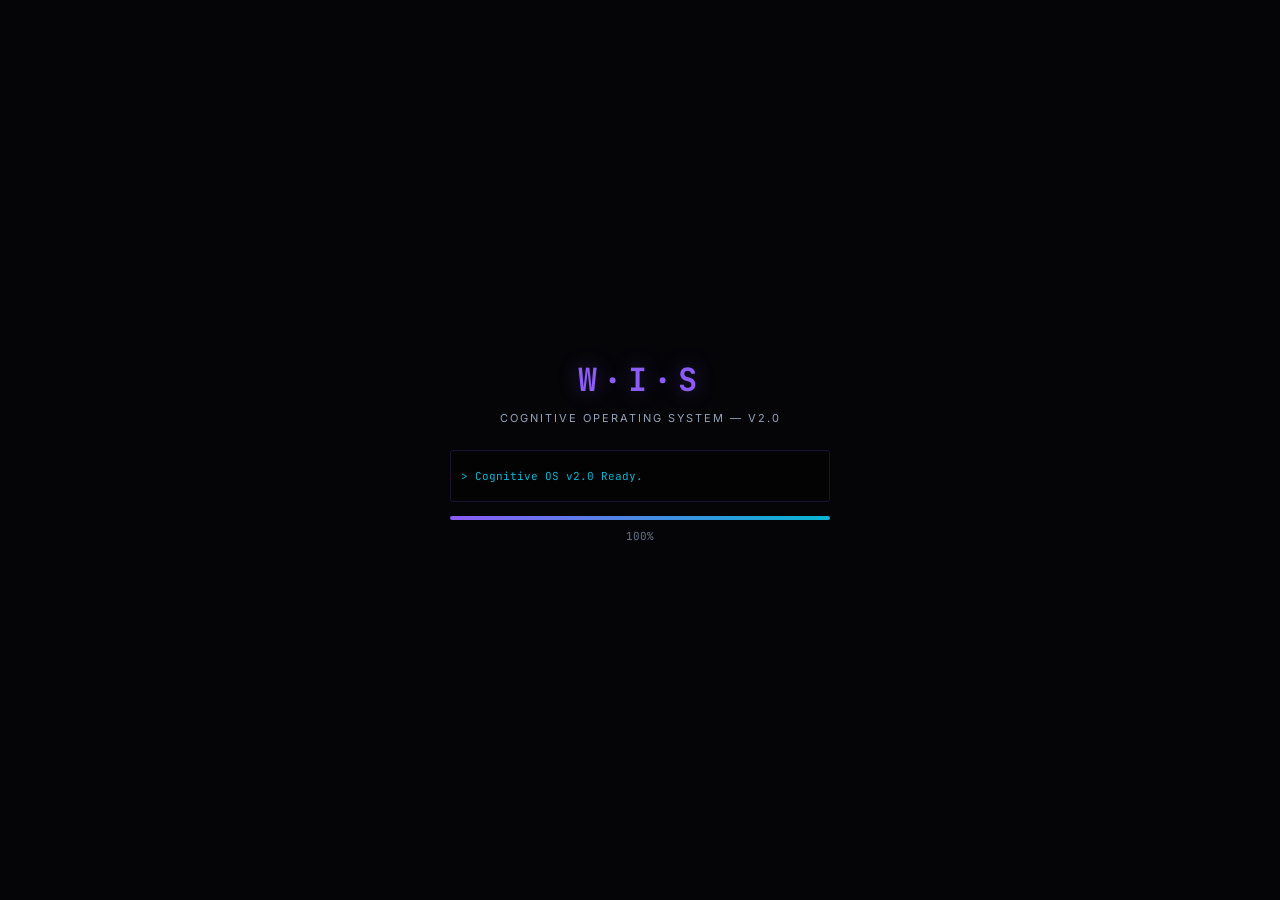
==== console/web/index.html @ dec5f053 "feat: initial commit WIS-V2 (Wisdom Integrated System v3.0)" ====
<!DOCTYPE html>
<html lang="en">

<head>
    <meta charset="UTF-8">
    <meta name="viewport" content="width=device-width, initial-scale=1.0">
    <title>WIS — Cognitive OS</title>
    <link rel="preconnect" href="https://fonts.googleapis.com">
    <link
        href="https://fonts.googleapis.com/css2?family=Inter:wght@300;400;500;600;700&family=JetBrains+Mono:wght@300;400;500;600&family=Space+Grotesk:wght@400;500;600;700&display=swap"
        rel="stylesheet">
    <link rel="stylesheet" href="style.css">
</head>

<body>

    <!-- ══════════════ WINDOW RESIZE HANDLES (frameless pywebview) ══════════════ -->
    <div class="win-resize win-resize-n" data-dir="n"></div>
    <div class="win-resize win-resize-s" data-dir="s"></div>
    <div class="win-resize win-resize-e" data-dir="e"></div>
    <div class="win-resize win-resize-w" data-dir="w"></div>
    <div class="win-resize win-resize-ne" data-dir="ne"></div>
    <div class="win-resize win-resize-nw" data-dir="nw"></div>
    <div class="win-resize win-resize-se" data-dir="se"></div>
    <div class="win-resize win-resize-sw" data-dir="sw"></div>

    <!-- ══════════════ BOOT OVERLAY ══════════════ -->
    <div id="boot-overlay" class="boot-overlay">
        <div class="boot-content">
            <div class="boot-mark">W·I·S</div>
            <div class="boot-subtitle">Cognitive Operating System &mdash; v2.0</div>
            <div class="boot-log-area" id="boot-log"></div>
            <div class="boot-bar">
                <div id="boot-fill" class="boot-fill"></div>
            </div>
            <div class="boot-pct" id="boot-pct">0%</div>
        </div>
    </div>

    <!-- ══════════════ MAIN SHELL ══════════════ -->
    <div id="wis-root" class="wis-root hidden">

        <!-- TITLEBAR — drag region -->
        <header class="titlebar pywebview-drag-region" id="titlebar">
            <div class="tb-left">
                <div class="wis-orb" id="wis-orb" title="Status"></div>
                <span class="tb-name">W·I·S</span>
                <span class="tb-tag">Cognitive OS</span>
            </div>
            <div class="tb-center" id="tb-status">SYSTEM ONLINE</div>
            <div class="tb-right">
                <span class="hud-pill" id="pill-mode" title="Security mode">PRIVILEGED</span>
                <span class="hud-pill dim" id="pill-path" title="Last cognitive path">—</span>
                <span class="hud-pill green" id="pill-ws" title="WebSocket">● WS</span>
                <span class="tb-divider"></span>
                <button class="tb-btn tb-toggle-btn" id="btn-toggle-left" title="Ocultar / Mostrar Panel Izquierdo (Ctrl+[)">◀ Izq</button>
                <button class="tb-btn tb-toggle-btn" id="btn-toggle-both" title="Modo Enfoque — Consola Completa 100% (Ctrl+\)">⛶ Consola 100%</button>
                <button class="tb-btn tb-toggle-btn" id="btn-toggle-right" title="Ocultar / Mostrar Panel Derecho (Ctrl+])">Der ▶</button>
                <span class="tb-divider"></span>
                <button class="tb-btn" id="btn-security" title="Toggle security mode">⚡</button>
                <button class="tb-btn" id="btn-tts" title="Toggle TTS">🔊</button>
                <button class="tb-btn" id="btn-new-window" title="Open render window">⊞</button>
                <button class="tb-btn" id="btn-minimize" title="Minimize">—</button>
                <button class="tb-btn" id="btn-maximize" title="Maximize / Restore">□</button>
                <button class="tb-btn danger" id="btn-close" title="Close">✕</button>
            </div>
        </header>

        <!-- WORKSPACE -->
        <div class="workspace" id="workspace">

            <!-- LEFT SIDEBAR -->
            <aside class="sidebar left-sidebar" id="left-sidebar">
                <div class="sidebar-top-bar">
                    <span class="sidebar-top-title">DISPOSITIVOS & TELEMETRÍA</span>
                    <button class="mini-btn close-sidebar-btn" id="btn-close-left" title="Ocultar panel izquierdo (Ctrl+[)">✕ Ocultar</button>
                </div>
                <section class="panel" data-collapsible>
                    <div class="panel-hd">
                        <span class="panel-hd-title">Hardware Graph</span>
                        <div class="panel-hd-right">
                            <span class="badge" id="hw-count">0</span>
                            <span class="chevron">›</span>
                        </div>
                    </div>
                    <div class="panel-body" id="hardware-list">
                        <div class="empty-state">Scanning devices...</div>
                    </div>
                </section>

                <section class="panel flex1" data-collapsible>
                    <div class="panel-hd">
                        <span class="panel-hd-title">Telemetry</span>
                        <div class="panel-hd-right">
                            <div class="pulse-dot" id="telemetry-dot"></div>
                            <span class="chevron">›</span>
                        </div>
                    </div>
                    <div class="panel-body" id="telemetry-list">
                        <div class="empty-state">Awaiting sensor data...</div>
                    </div>
                </section>
            </aside>

            <!-- RESIZER LEFT -->
            <div class="resizer resizer-left" id="resizer-left" title="Drag to resize · Double-click to reset"></div>

            <!-- TERMINAL -->
            <main class="terminal-pane">
                <div class="terminal-output" id="terminal-output"></div>

                <div class="thinking-row hidden" id="thinking-row">
                    <div class="thinking-dots"><span></span><span></span><span></span></div>
                    <span id="thinking-label">WIS is reasoning...</span>
                    <button class="mini-btn danger ml-auto" id="btn-cancel">✕ cancel</button>
                </div>

                <div class="input-row">
                    <span class="prompt-sym">❯</span>
                    <textarea id="user-input" class="terminal-input" placeholder="Speak your intent or command..."
                        rows="1" autocomplete="off" spellcheck="false"></textarea>
                    <button class="tb-btn" id="btn-mic" title="Voice input">🎙</button>
                    <button class="tb-btn" id="btn-upload" title="Upload file">📎</button>
                    <button class="tb-btn accent" id="btn-send" title="Send">⏎</button>
                    <input type="file" id="file-input" style="display:none" accept="*/*">
                </div>
            </main>

            <!-- RESIZER RIGHT -->
            <div class="resizer resizer-right" id="resizer-right" title="Drag to resize · Double-click to reset"></div>

            <!-- RIGHT SIDEBAR -->
            <aside class="sidebar right-sidebar" id="right-sidebar">
                <div class="sidebar-top-bar">
                    <span class="sidebar-top-title">PLANES & TRAZAS</span>
                    <button class="mini-btn close-sidebar-btn" id="btn-close-right" title="Ocultar panel derecho (Ctrl+])">✕ Ocultar</button>
                </div>
                <section class="panel" data-collapsible>
                    <div class="panel-hd">
                        <span class="panel-hd-title">Goal Queue</span>
                        <div class="panel-hd-right">
                            <button class="mini-btn" id="btn-add-goal">+ Goal</button>
                            <span class="chevron">›</span>
                        </div>
                    </div>
                    <div class="panel-body" id="goal-list">
                        <div class="empty-state">No active goals</div>
                    </div>
                </section>

                <section class="panel flex1" data-collapsible>
                    <div class="panel-hd">
                        <span class="panel-hd-title">Long Horizon Tasks</span>
                        <div class="panel-hd-right">
                            <button class="mini-btn" id="btn-add-lh-task">+ Task</button>
                            <span class="chevron">›</span>
                        </div>
                    </div>
                    <div class="panel-body" id="lh-task-list">
                        <div class="empty-state">No long-horizon tasks</div>
                    </div>
                </section>

                <section class="panel flex1" data-collapsible>
                    <div class="panel-hd">
                        <span class="panel-hd-title">Execution Trace</span>
                        <div class="panel-hd-right"><span class="chevron">›</span></div>
                    </div>
                    <div class="panel-body" id="trace-list">
                        <div class="empty-state">Pipeline idle</div>
                    </div>
                </section>
            </aside>

        </div>
    </div>

    <!-- MODALS (unchanged) -->
    <div id="approval-modal" class="modal-overlay hidden">
        <div class="modal-card danger-card">
            <div class="modal-icon">⚠</div>
            <h3>Security Clearance Required</h3>
            <p id="approval-text">Awaiting action details...</p>
            <div class="modal-btns">
                <button class="modal-btn deny" id="btn-deny">Deny</button>
                <button class="modal-btn authorize" id="btn-authorize">Authorize</button>
            </div>
        </div>
    </div>

    <div id="goal-modal" class="modal-overlay hidden">
        <div class="modal-card">
            <h3>Create Goal</h3>
            <input type="text" id="goal-input" class="modal-input" placeholder="Describe the objective..."
                autocomplete="off">
            <div class="priority-row">
                <label>Priority</label>
                <input type="range" id="goal-priority" min="1" max="10" value="5">
                <span id="goal-priority-val" class="badge">5</span>
            </div>
            <div class="modal-btns">
                <button class="modal-btn deny" id="btn-goal-cancel">Cancel</button>
                <button class="modal-btn authorize" id="btn-goal-submit">Launch</button>
            </div>
        </div>
    </div>

    <div id="lh-modal" class="modal-overlay hidden">
        <div class="modal-card">
            <h3>Long-Horizon Task</h3>
            <p class="modal-hint">WIS will autonomously plan and execute this over multiple steps, persisting even when
                the console closes.</p>
            <textarea id="lh-task-input" class="modal-input" rows="3" placeholder="Describe the long-term objective..."
                autocomplete="off"></textarea>
            <div class="priority-row">
                <label>Priority</label>
                <input type="range" id="lh-priority" min="1" max="10" value="5">
                <span id="lh-priority-val" class="badge">5</span>
            </div>
            <div class="modal-btns">
                <button class="modal-btn deny" id="btn-lh-cancel">Cancel</button>
                <button class="modal-btn authorize" id="btn-lh-submit">Start Daemon</button>
            </div>
        </div>
    </div>

    <script src="app.js"></script>
</body>

</html>
---- console/web/style.css ----
/* ═══════════════════════════════════════════════════════════════════════════════
   WIS COGNITIVE OS — Hacker Terminal Console Design System
   ═══════════════════════════════════════════════════════════════════════════════ */

:root {
    --bg: #050508;
    --bg-elevated: #090912;
    --bg-panel: #0d0d18;
    --bg-card: #131322;
    --bg-card-hover: #1a1a2e;
    --bg-input: #080810;

    --purple: #8b5cf6;
    --purple-dim: #6d28d9;
    --purple-glow: rgba(139, 92, 246, 0.35);
    --purple-soft: rgba(139, 92, 246, 0.12);

    --cyan: #06b6d4;
    --cyan-glow: rgba(6, 182, 212, 0.35);
    --cyan-soft: rgba(6, 182, 212, 0.12);

    --green: #10b981;
    --green-glow: rgba(16, 185, 129, 0.35);

    --yellow: #f59e0b;
    --red: #ef4444;
    --red-glow: rgba(239, 68, 68, 0.4);

    --text: #f1f5f9;
    --text-dim: #94a3b8;
    --text-muted: #64748b;
    --border: rgba(139, 92, 246, 0.18);
    --border-soft: rgba(255, 255, 255, 0.07);

    --titlebar-h: 38px;
    --resizer-w: 6px;
    --left-w: 290px;
    --right-w: 320px;

    --font-mono: 'JetBrains Mono', 'Fira Code', monospace;
    --font-sans: 'Inter', system-ui, -apple-system, sans-serif;
}

/* ─── Global Reset & Scrollbars ─────────────────────────────────── */
* {
    box-sizing: border-box;
    margin: 0;
    padding: 0;
}

html,
body {
    width: 100vw;
    height: 100vh;
    overflow: hidden;
    background-color: var(--bg);
    color: var(--text);
    font-family: var(--font-sans);
    font-size: 13px;
    line-height: 1.5;
    user-select: none;
    -webkit-font-smoothing: antialiased;
}

::-webkit-scrollbar {
    width: 6px;
    height: 6px;
}

::-webkit-scrollbar-track {
    background: transparent;
}

::-webkit-scrollbar-thumb {
    background: rgba(255, 255, 255, 0.12);
    border-radius: 3px;
}

::-webkit-scrollbar-thumb:hover {
    background: rgba(139, 92, 246, 0.4);
}

/* ════════════════════════════════════════════════════════════════
   WINDOW RESIZE HANDLES (frameless pywebview)
   ════════════════════════════════════════════════════════════════ */

.win-resize {
    position: fixed;
    z-index: 10000;
    -webkit-app-region: no-drag;
    user-select: none;
}

.win-resize-n {
    top: 0;
    left: 8px;
    right: 8px;
    height: 6px;
    cursor: ns-resize;
}

.win-resize-s {
    bottom: 0;
    left: 8px;
    right: 8px;
    height: 6px;
    cursor: ns-resize;
}

.win-resize-e {
    top: 8px;
    right: 0;
    bottom: 8px;
    width: 6px;
    cursor: ew-resize;
}

.win-resize-w {
    top: 8px;
    left: 0;
    bottom: 8px;
    width: 6px;
    cursor: ew-resize;
}

.win-resize-ne {
    top: 0;
    right: 0;
    width: 12px;
    height: 12px;
    cursor: nesw-resize;
}

.win-resize-nw {
    top: 0;
    left: 0;
    width: 12px;
    height: 12px;
    cursor: nwse-resize;
}

.win-resize-se {
    bottom: 0;
    right: 0;
    width: 12px;
    height: 12px;
    cursor: nwse-resize;
}

.win-resize-sw {
    bottom: 0;
    left: 0;
    width: 12px;
    height: 12px;
    cursor: nesw-resize;
}

/* ════════════════════════════════════════════════════════════════
   BOOT OVERLAY
   ════════════════════════════════════════════════════════════════ */

.boot-overlay {
    position: fixed;
    inset: 0;
    background: var(--bg);
    z-index: 9999;
    display: flex;
    align-items: center;
    justify-content: center;
    transition: opacity 0.5s ease, visibility 0.5s ease;
}

.boot-overlay.fade-out {
    opacity: 0;
    visibility: hidden;
}

.boot-content {
    width: 380px;
    text-align: center;
    display: flex;
    flex-direction: column;
    align-items: center;
}

.boot-mark {
    font-family: var(--font-mono);
    font-size: 32px;
    font-weight: 700;
    letter-spacing: 6px;
    color: var(--purple);
    text-shadow: 0 0 20px var(--purple-glow);
    margin-bottom: 6px;
}

.boot-subtitle {
    font-size: 11px;
    letter-spacing: 2px;
    text-transform: uppercase;
    color: var(--text-dim);
    margin-bottom: 24px;
}

.boot-log-area {
    width: 100%;
    height: 52px;
    font-family: var(--font-mono);
    font-size: 11px;
    color: var(--cyan);
    text-align: left;
    background: rgba(0, 0, 0, 0.4);
    border: 1px solid var(--border);
    border-radius: 4px;
    padding: 8px 10px;
    overflow: hidden;
    margin-bottom: 14px;
    display: flex;
    align-items: center;
}

.boot-bar {
    width: 100%;
    height: 4px;
    background: rgba(255, 255, 255, 0.08);
    border-radius: 2px;
    overflow: hidden;
    margin-bottom: 8px;
}

.boot-fill {
    height: 100%;
    width: 0%;
    background: linear-gradient(90deg, var(--purple), var(--cyan));
    box-shadow: 0 0 10px var(--purple-glow);
    transition: width 0.2s ease;
}

.boot-pct {
    font-family: var(--font-mono);
    font-size: 11px;
    color: var(--text-muted);
}

/* ════════════════════════════════════════════════════════════════
   MAIN SHELL & TITLEBAR
   ════════════════════════════════════════════════════════════════ */

.wis-root {
    display: flex;
    flex-direction: column;
    width: 100vw;
    height: 100vh;
    background: var(--bg);
}

.wis-root.hidden {
    display: none;
}

.titlebar {
    height: var(--titlebar-h);
    background: var(--bg-elevated);
    border-bottom: 1px solid var(--border-soft);
    display: flex;
    align-items: center;
    justify-content: space-between;
    padding: 0 10px;
    flex-shrink: 0;
    -webkit-app-region: drag;
    user-select: none;
    z-index: 100;
}

.tb-left {
    display: flex;
    align-items: center;
    gap: 8px;
    -webkit-app-region: drag;
}

.wis-orb {
    width: 10px;
    height: 10px;
    border-radius: 50%;
    background: var(--green);
    box-shadow: 0 0 8px var(--green-glow);
    transition: all 0.3s ease;
}

.wis-orb.thinking {
    background: var(--yellow);
    box-shadow: 0 0 10px rgba(245, 158, 11, 0.6);
    animation: orbPulse 1s infinite alternate;
}

.wis-orb.offline {
    background: var(--purple);
    box-shadow: 0 0 8px var(--purple-glow);
}

@keyframes orbPulse {
    from { transform: scale(0.9); opacity: 0.7; }
    to { transform: scale(1.15); opacity: 1; }
}

.tb-name {
    font-family: var(--font-mono);
    font-weight: 700;
    font-size: 13px;
    letter-spacing: 1.5px;
    color: var(--text);
}

.tb-tag {
    font-size: 10px;
    letter-spacing: 1px;
    text-transform: uppercase;
    color: var(--text-muted);
    border: 1px solid var(--border-soft);
    padding: 1px 5px;
    border-radius: 3px;
}

.tb-center {
    font-family: var(--font-mono);
    font-size: 11px;
    color: var(--text-dim);
    letter-spacing: 1px;
    -webkit-app-region: drag;
}

.tb-right {
    display: flex;
    align-items: center;
    gap: 5px;
    -webkit-app-region: no-drag;
}

.hud-pill {
    font-family: var(--font-mono);
    font-size: 10px;
    padding: 2px 7px;
    border-radius: 3px;
    background: rgba(255, 255, 255, 0.05);
    color: var(--text-dim);
    border: 1px solid var(--border-soft);
    -webkit-app-region: no-drag;
}

.hud-pill.dim {
    color: var(--text-muted);
}

.hud-pill.green {
    color: var(--green);
    border-color: rgba(16, 185, 129, 0.3);
}

.hud-pill.yellow {
    color: var(--yellow);
    border-color: rgba(245, 158, 11, 0.3);
}

.hud-pill.purple {
    color: var(--purple);
    border-color: rgba(139, 92, 246, 0.3);
}

.tb-divider {
    width: 1px;
    height: 16px;
    background: var(--border-soft);
    margin: 0 3px;
    -webkit-app-region: no-drag;
}

.tb-btn {
    background: transparent;
    border: 1px solid transparent;
    color: var(--text-dim);
    font-size: 12px;
    padding: 3px 7px;
    border-radius: 4px;
    cursor: pointer;
    transition: all 0.15s ease;
    display: inline-flex;
    align-items: center;
    justify-content: center;
    -webkit-app-region: no-drag;
    line-height: 1;
}

.tb-btn:hover {
    background: rgba(255, 255, 255, 0.08);
    color: var(--text);
    border-color: var(--border-soft);
}

.tb-btn:active {
    transform: scale(0.95);
}

.tb-btn.off {
    color: var(--text-muted);
    opacity: 0.5;
    border-color: transparent;
}

.tb-btn.active {
    background: var(--purple-soft);
    color: var(--purple);
    border-color: var(--purple);
    box-shadow: 0 0 8px var(--purple-glow);
}

.tb-btn.danger:hover {
    background: rgba(239, 68, 68, 0.2);
    color: var(--red);
    border-color: var(--red);
}

.tb-btn.accent {
    background: var(--purple);
    color: #fff;
}

.tb-btn.accent:hover {
    background: var(--purple-dim);
    box-shadow: 0 0 10px var(--purple-glow);
}

/* ════════════════════════════════════════════════════════════════
   WORKSPACE & SIDEBARS (COLLAPSIBLE / FULL CONSOLE)
   ════════════════════════════════════════════════════════════════ */

.workspace {
    display: flex;
    flex: 1;
    overflow: hidden;
    height: calc(100vh - var(--titlebar-h));
    min-height: 0;
    width: 100vw;
}

.sidebar {
    background: var(--bg-panel);
    display: flex;
    flex-direction: column;
    overflow: hidden;
    flex-shrink: 0;
    transition: width 0.25s cubic-bezier(0.4, 0, 0.2, 1),
                opacity 0.2s ease;
}

.left-sidebar {
    width: var(--left-w);
    border-right: 1px solid var(--border-soft);
}

.right-sidebar {
    width: var(--right-w);
    border-left: 1px solid var(--border-soft);
}

.sidebar-top-bar {
    display: flex;
    align-items: center;
    justify-content: space-between;
    padding: 6px 10px;
    background: rgba(0, 0, 0, 0.35);
    border-bottom: 1px solid var(--border-soft);
    flex-shrink: 0;
}

.sidebar-top-title {
    font-family: var(--font-mono);
    font-size: 10px;
    font-weight: 600;
    letter-spacing: 1px;
    color: var(--text-muted);
}

.close-sidebar-btn {
    font-size: 10px;
    padding: 2px 7px;
    background: rgba(239, 68, 68, 0.1);
    color: var(--red);
    border: 1px solid rgba(239, 68, 68, 0.25);
    border-radius: 3px;
    cursor: pointer;
    transition: all 0.15s ease;
}

.close-sidebar-btn:hover {
    background: rgba(239, 68, 68, 0.25);
    color: #fff;
}

.tb-toggle-btn {
    font-family: var(--font-mono);
    font-weight: 600;
    font-size: 11px;
    padding: 3px 8px;
    background: rgba(255, 255, 255, 0.05);
    border: 1px solid var(--border-soft);
}

.tb-toggle-btn.off {
    background: rgba(245, 158, 11, 0.15) !important;
    color: var(--yellow) !important;
    border-color: rgba(245, 158, 11, 0.4) !important;
    opacity: 1 !important;
}

.tb-toggle-btn.active {
    background: var(--purple) !important;
    color: #fff !important;
    border-color: var(--purple) !important;
    box-shadow: 0 0 10px var(--purple-glow) !important;
}

/* ── Hidden states for Full-Width Console (Instant 100% view) ───── */
.workspace.left-hidden .left-sidebar,
.workspace.left-hidden #left-sidebar {
    display: none !important;
    width: 0 !important;
    min-width: 0 !important;
    max-width: 0 !important;
    visibility: hidden !important;
}

.workspace.right-hidden .right-sidebar,
.workspace.right-hidden #right-sidebar {
    display: none !important;
    width: 0 !important;
    min-width: 0 !important;
    max-width: 0 !important;
    visibility: hidden !important;
}

.workspace.left-hidden .resizer-left,
.workspace.left-hidden #resizer-left,
.workspace.right-hidden .resizer-right,
.workspace.right-hidden #resizer-right {
    display: none !important;
    width: 0 !important;
}

/* Prevent any child or workspace drag interference */
.titlebar * {
    -webkit-app-region: no-drag !important;
}

.workspace,
.workspace *,
.modal-overlay,
.modal-overlay * {
    -webkit-app-region: no-drag !important;
}

/* Disable transitions while user is dragging dividers */
.workspace.dragging .sidebar,
.workspace.dragging .resizer {
    transition: none !important;
}

/* ── Resizers (Draggable Splitters) ─────────────────────────────── */
.resizer {
    flex-shrink: 0;
    width: var(--resizer-w);
    position: relative;
    cursor: col-resize;
    background: transparent;
    z-index: 20;
    transition: width 0.25s cubic-bezier(0.4, 0, 0.2, 1),
                opacity 0.2s ease;
}

.resizer::before {
    content: '';
    position: absolute;
    left: 50%;
    top: 50%;
    transform: translate(-50%, -50%);
    width: 2px;
    height: 36px;
    background: var(--border);
    border-radius: 2px;
    transition: all 0.2s ease;
    pointer-events: none;
}

.resizer:hover::before,
.resizer.dragging::before {
    background: var(--purple);
    box-shadow: 0 0 10px var(--purple-glow);
    height: 64px;
    width: 3px;
}

.resizer:hover {
    background: rgba(139, 92, 246, 0.05);
}

.resizer.dragging {
    background: rgba(139, 92, 246, 0.12);
}

/* ════════════════════════════════════════════════════════════════
   PANELS & ACCORDIONS
   ════════════════════════════════════════════════════════════════ */

.panel {
    display: flex;
    flex-direction: column;
    border-bottom: 1px solid var(--border-soft);
    background: var(--bg-panel);
    overflow: hidden;
}

.panel.flex1 {
    flex: 1;
    min-height: 0;
}

.panel-hd {
    display: flex;
    align-items: center;
    justify-content: space-between;
    padding: 8px 12px;
    background: rgba(255, 255, 255, 0.02);
    cursor: pointer;
    user-select: none;
    transition: background 0.15s ease;
}

.panel-hd:hover {
    background: rgba(255, 255, 255, 0.04);
}

.panel-hd-title {
    font-size: 11px;
    font-weight: 600;
    letter-spacing: 0.8px;
    text-transform: uppercase;
    color: var(--text-dim);
}

.panel-hd-right {
    display: flex;
    align-items: center;
    gap: 6px;
}

.chevron {
    font-size: 12px;
    color: var(--text-muted);
    transition: transform 0.2s ease;
    display: inline-block;
    width: 14px;
    text-align: center;
}

.panel.collapsed .chevron {
    transform: rotate(0deg);
}

.panel:not(.collapsed) .chevron {
    transform: rotate(90deg);
}

.panel.collapsed .panel-body {
    display: none;
}

.panel-body {
    padding: 10px 12px;
    overflow-y: auto;
    flex: 1;
    min-height: 0;
    display: flex;
    flex-direction: column;
    gap: 8px;
}

.empty-state {
    font-family: var(--font-mono);
    font-size: 11px;
    color: var(--text-muted);
    font-style: italic;
    padding: 12px 0;
    text-align: center;
}

.badge {
    font-family: var(--font-mono);
    font-size: 10px;
    background: var(--purple-soft);
    color: var(--purple);
    border: 1px solid var(--border);
    padding: 1px 6px;
    border-radius: 10px;
}

.mini-btn {
    font-size: 10px;
    font-family: var(--font-mono);
    padding: 2px 6px;
    background: rgba(255, 255, 255, 0.05);
    border: 1px solid var(--border-soft);
    color: var(--text-dim);
    border-radius: 3px;
    cursor: pointer;
    transition: all 0.15s ease;
}

.mini-btn:hover {
    background: var(--purple-soft);
    color: var(--purple);
    border-color: var(--purple);
}

.pulse-dot {
    width: 7px;
    height: 7px;
    border-radius: 50%;
    background: var(--green);
    box-shadow: 0 0 6px var(--green-glow);
    animation: pulseDot 2s infinite ease-in-out;
}

@keyframes pulseDot {
    0%, 100% { opacity: 0.4; transform: scale(0.9); }
    50% { opacity: 1; transform: scale(1.1); }
}

/* ── Panel Cards (Hardware, Telemetry, Goals) ───────────────────── */
.item-card {
    background: var(--bg-card);
    border: 1px solid var(--border-soft);
    border-radius: 4px;
    padding: 8px 10px;
    transition: all 0.15s ease;
    display: flex;
    flex-direction: column;
    gap: 4px;
}

.item-card:hover {
    border-color: var(--border);
    background: var(--bg-card-hover);
}

.item-hd {
    display: flex;
    align-items: center;
    justify-content: space-between;
}

.item-name {
    font-family: var(--font-mono);
    font-size: 11px;
    font-weight: 600;
    color: var(--text);
}

.item-val {
    font-family: var(--font-mono);
    font-size: 11px;
    color: var(--cyan);
}

.item-meta {
    font-size: 10px;
    color: var(--text-muted);
}

.progress-bar-wrap {
    width: 100%;
    height: 4px;
    background: rgba(255, 255, 255, 0.08);
    border-radius: 2px;
    overflow: hidden;
    margin-top: 4px;
}

.progress-bar-val {
    height: 100%;
    background: var(--purple);
    border-radius: 2px;
    transition: width 0.3s ease;
}

/* ════════════════════════════════════════════════════════════════
   TERMINAL PANE (EXPANDS TO 100% WHEN SIDEBARS ARE HIDDEN)
   ════════════════════════════════════════════════════════════════ */

.terminal-pane {
    flex: 1 1 0;
    min-width: 0;
    display: flex;
    flex-direction: column;
    background: var(--bg);
    overflow: hidden;
    position: relative;
    width: 100%;
}

.terminal-output {
    flex: 1;
    min-height: 0;
    overflow-y: auto;
    padding: 16px 20px;
    display: flex;
    flex-direction: column;
    gap: 14px;
    font-family: var(--font-mono);
}

/* ── Message Bubbles ────────────────────────────────────────────── */
.msg {
    display: flex;
    flex-direction: column;
    gap: 4px;
    max-width: 92%;
    animation: fadeInMsg 0.2s ease-out;
}

@keyframes fadeInMsg {
    from { opacity: 0; transform: translateY(4px); }
    to { opacity: 1; transform: translateY(0); }
}

.msg-user {
    align-self: flex-end;
}

.msg-user .msg-bubble {
    background: rgba(6, 182, 212, 0.08);
    border: 1px solid rgba(6, 182, 212, 0.25);
    border-radius: 8px 8px 2px 8px;
    padding: 10px 14px;
    color: #e0f2fe;
}

.msg-wis {
    align-self: flex-start;
    width: 100%;
}

.msg-wis .msg-bubble {
    background: rgba(139, 92, 246, 0.04);
    border: 1px solid rgba(139, 92, 246, 0.2);
    border-radius: 8px 8px 8px 2px;
    padding: 12px 16px;
    color: var(--text);
    line-height: 1.6;
}

.msg-system {
    align-self: center;
    text-align: center;
    font-size: 11px;
    color: var(--text-muted);
    background: rgba(255, 255, 255, 0.03);
    padding: 4px 12px;
    border-radius: 12px;
    border: 1px solid var(--border-soft);
}

.msg-header {
    display: flex;
    align-items: center;
    gap: 8px;
    font-size: 10px;
    color: var(--text-muted);
    margin-bottom: 2px;
}

.msg-author {
    font-weight: 600;
    letter-spacing: 0.5px;
}

.msg-user .msg-author {
    color: var(--cyan);
}

.msg-wis .msg-author {
    color: var(--purple);
}

.msg-bubble pre {
    background: rgba(0, 0, 0, 0.45);
    border: 1px solid var(--border-soft);
    border-radius: 4px;
    padding: 10px;
    overflow-x: auto;
    margin: 8px 0;
    font-family: var(--font-mono);
    font-size: 12px;
}

.msg-bubble code {
    background: rgba(0, 0, 0, 0.35);
    padding: 2px 4px;
    border-radius: 3px;
    font-family: var(--font-mono);
    font-size: 11px;
    color: var(--cyan);
}

/* ── Tool Call Cards ────────────────────────────────────────────── */
.tool-card {
    background: rgba(0, 0, 0, 0.35);
    border: 1px solid var(--border-soft);
    border-left: 3px solid var(--purple);
    border-radius: 4px;
    padding: 8px 10px;
    margin: 6px 0;
    font-size: 11px;
    font-family: var(--font-mono);
}

.tool-card-hd {
    display: flex;
    align-items: center;
    justify-content: space-between;
    cursor: pointer;
}

.tool-name {
    color: var(--purple);
    font-weight: 600;
}

.tool-status {
    font-size: 10px;
    padding: 1px 5px;
    border-radius: 3px;
}

.tool-status.success {
    background: rgba(16, 185, 129, 0.15);
    color: var(--green);
}

.tool-status.running {
    background: rgba(245, 158, 11, 0.15);
    color: var(--yellow);
}

.tool-status.error {
    background: rgba(239, 68, 68, 0.15);
    color: var(--red);
}

.tool-body {
    margin-top: 6px;
    padding-top: 6px;
    border-top: 1px solid var(--border-soft);
    color: var(--text-dim);
    white-space: pre-wrap;
    word-break: break-all;
    max-height: 180px;
    overflow-y: auto;
}

/* ── Thinking Row ───────────────────────────────────────────────── */
.thinking-row {
    display: flex;
    align-items: center;
    gap: 10px;
    padding: 8px 20px;
    background: rgba(139, 92, 246, 0.04);
    border-top: 1px solid var(--border-soft);
    font-family: var(--font-mono);
    font-size: 11px;
    color: var(--purple);
}

.thinking-row.hidden {
    display: none;
}

.thinking-dots {
    display: flex;
    gap: 4px;
}

.thinking-dots span {
    width: 6px;
    height: 6px;
    border-radius: 50%;
    background: var(--purple);
    animation: thinkingDot 1.4s infinite ease-in-out both;
}

.thinking-dots span:nth-child(1) { animation-delay: -0.32s; }
.thinking-dots span:nth-child(2) { animation-delay: -0.16s; }

@keyframes thinkingDot {
    0%, 80%, 100% { transform: scale(0); opacity: 0.3; }
    40% { transform: scale(1); opacity: 1; }
}

.ml-auto {
    margin-left: auto;
}

/* ── Input Row ──────────────────────────────────────────────────── */
.input-row {
    display: flex;
    align-items: center;
    gap: 8px;
    padding: 10px 16px;
    background: var(--bg-elevated);
    border-top: 1px solid var(--border-soft);
    flex-shrink: 0;
}

.prompt-sym {
    font-family: var(--font-mono);
    font-size: 15px;
    font-weight: 700;
    color: var(--purple);
    text-shadow: 0 0 8px var(--purple-glow);
    user-select: none;
}

.terminal-input {
    flex: 1;
    background: var(--bg-input);
    border: 1px solid var(--border-soft);
    border-radius: 4px;
    color: var(--text);
    font-family: var(--font-mono);
    font-size: 12px;
    padding: 8px 12px;
    resize: none;
    max-height: 120px;
    outline: none;
    transition: border-color 0.2s ease, box-shadow 0.2s ease;
}

.terminal-input:focus {
    border-color: var(--purple);
    box-shadow: 0 0 8px var(--purple-glow);
}

.terminal-input::placeholder {
    color: var(--text-muted);
}

/* ════════════════════════════════════════════════════════════════
   MODALS (APPROVAL, GOALS, LONG-HORIZON)
   ════════════════════════════════════════════════════════════════ */

.modal-overlay {
    position: fixed;
    inset: 0;
    background: rgba(0, 0, 0, 0.7);
    backdrop-filter: blur(6px);
    z-index: 1000;
    display: flex;
    align-items: center;
    justify-content: center;
    animation: fadeInModal 0.2s ease-out;
}

.modal-overlay.hidden {
    display: none;
}

@keyframes fadeInModal {
    from { opacity: 0; }
    to { opacity: 1; }
}

.modal-card {
    background: var(--bg-panel);
    border: 1px solid var(--border);
    border-radius: 8px;
    padding: 24px;
    width: 440px;
    max-width: 90vw;
    box-shadow: 0 10px 30px rgba(0, 0, 0, 0.8), 0 0 20px var(--purple-glow);
    display: flex;
    flex-direction: column;
    gap: 16px;
}

.modal-card h3 {
    font-size: 15px;
    font-weight: 600;
    color: var(--text);
    letter-spacing: 0.5px;
}

.modal-card.danger-card {
    border-color: var(--red);
    box-shadow: 0 10px 30px rgba(0, 0, 0, 0.8), 0 0 25px var(--red-glow);
}

.danger-card .modal-icon {
    font-size: 28px;
    color: var(--red);
    text-align: center;
}

.danger-card h3 {
    color: var(--red);
    text-align: center;
}

.modal-hint {
    font-size: 11px;
    color: var(--text-dim);
    line-height: 1.4;
}

.modal-input {
    width: 100%;
    background: var(--bg-input);
    border: 1px solid var(--border-soft);
    border-radius: 4px;
    color: var(--text);
    font-family: var(--font-mono);
    font-size: 12px;
    padding: 8px 12px;
    outline: none;
}

.modal-input:focus {
    border-color: var(--purple);
    box-shadow: 0 0 8px var(--purple-glow);
}

.priority-row {
    display: flex;
    align-items: center;
    gap: 10px;
    font-size: 11px;
    color: var(--text-dim);
}

.priority-row input[type="range"] {
    flex: 1;
    accent-color: var(--purple);
}

.modal-btns {
    display: flex;
    justify-content: flex-end;
    gap: 10px;
    margin-top: 8px;
}

.modal-btn {
    padding: 7px 16px;
    border-radius: 4px;
    font-family: var(--font-mono);
    font-size: 11px;
    font-weight: 600;
    cursor: pointer;
    transition: all 0.15s ease;
}

.modal-btn.deny {
    background: rgba(255, 255, 255, 0.05);
    border: 1px solid var(--border-soft);
    color: var(--text-dim);
}

.modal-btn.deny:hover {
    background: rgba(255, 255, 255, 0.1);
    color: var(--text);
}

.modal-btn.authorize {
    background: var(--purple);
    border: 1px solid var(--purple);
    color: #fff;
    box-shadow: 0 0 10px var(--purple-glow);
}

.modal-btn.authorize:hover {
    background: var(--purple-dim);
}

.danger-card .modal-btn.authorize {
    background: var(--red);
    border-color: var(--red);
    box-shadow: 0 0 12px var(--red-glow);
}

.danger-card .modal-btn.authorize:hover {
    background: #dc2626;
}
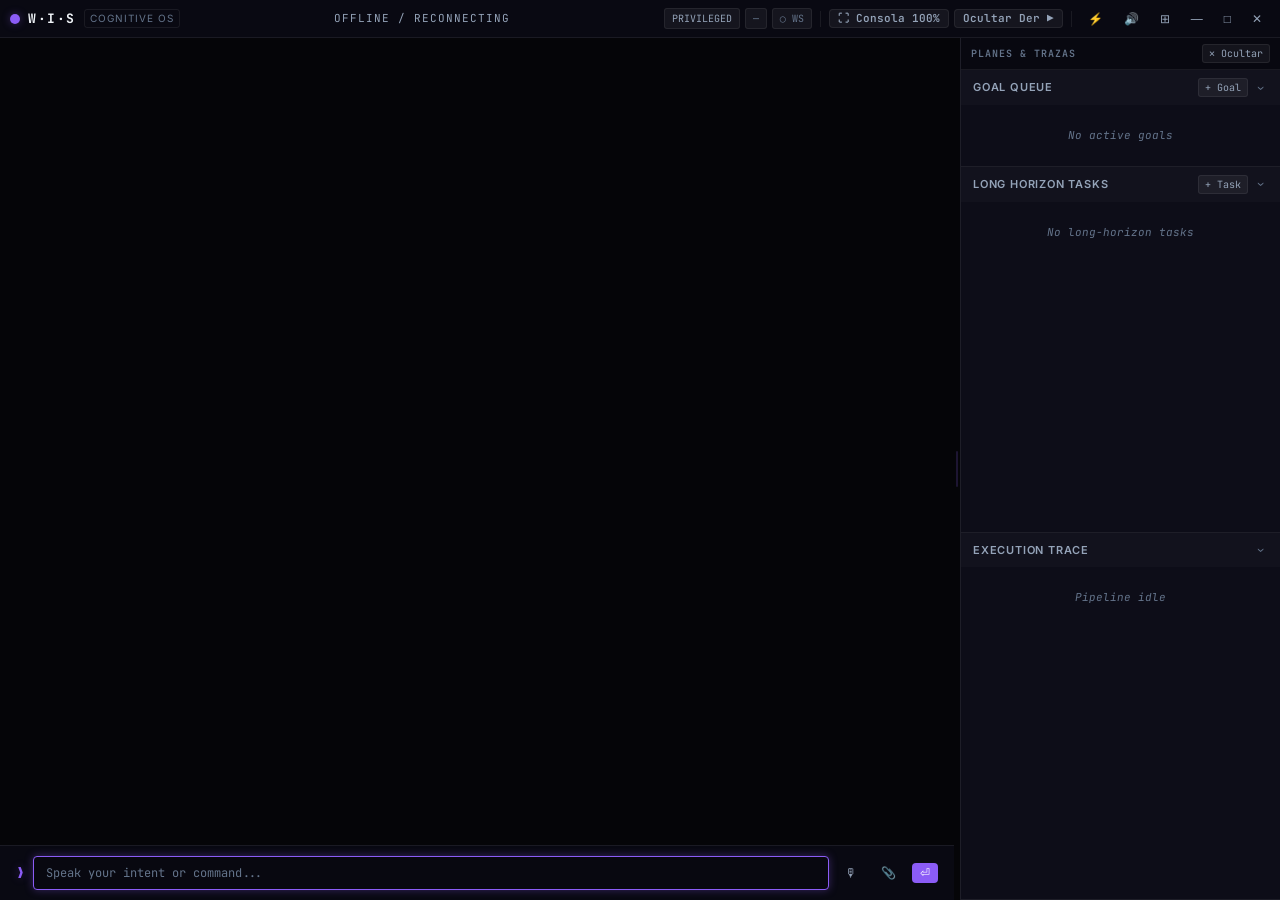
==== commit 23d03bce: "feat: add core pipeline and PTT services, advanced desktop abilities, and web console interface" ====
--- a/console/web/index.html
+++ b/console/web/index.html
@@ -53,7 +53,6 @@
                 <span class="hud-pill dim" id="pill-path" title="Last cognitive path">—</span>
                 <span class="hud-pill green" id="pill-ws" title="WebSocket">● WS</span>
                 <span class="tb-divider"></span>
-                <button class="tb-btn tb-toggle-btn" id="btn-toggle-left" title="Ocultar / Mostrar Panel Izquierdo (Ctrl+[)">◀ Izq</button>
                 <button class="tb-btn tb-toggle-btn" id="btn-toggle-both" title="Modo Enfoque — Consola Completa 100% (Ctrl+\)">⛶ Consola 100%</button>
                 <button class="tb-btn tb-toggle-btn" id="btn-toggle-right" title="Ocultar / Mostrar Panel Derecho (Ctrl+])">Der ▶</button>
                 <span class="tb-divider"></span>
@@ -68,42 +67,6 @@
 
         <!-- WORKSPACE -->
         <div class="workspace" id="workspace">
-
-            <!-- LEFT SIDEBAR -->
-            <aside class="sidebar left-sidebar" id="left-sidebar">
-                <div class="sidebar-top-bar">
-                    <span class="sidebar-top-title">DISPOSITIVOS & TELEMETRÍA</span>
-                    <button class="mini-btn close-sidebar-btn" id="btn-close-left" title="Ocultar panel izquierdo (Ctrl+[)">✕ Ocultar</button>
-                </div>
-                <section class="panel" data-collapsible>
-                    <div class="panel-hd">
-                        <span class="panel-hd-title">Hardware Graph</span>
-                        <div class="panel-hd-right">
-                            <span class="badge" id="hw-count">0</span>
-                            <span class="chevron">›</span>
-                        </div>
-                    </div>
-                    <div class="panel-body" id="hardware-list">
-                        <div class="empty-state">Scanning devices...</div>
-                    </div>
-                </section>
-
-                <section class="panel flex1" data-collapsible>
-                    <div class="panel-hd">
-                        <span class="panel-hd-title">Telemetry</span>
-                        <div class="panel-hd-right">
-                            <div class="pulse-dot" id="telemetry-dot"></div>
-                            <span class="chevron">›</span>
-                        </div>
-                    </div>
-                    <div class="panel-body" id="telemetry-list">
-                        <div class="empty-state">Awaiting sensor data...</div>
-                    </div>
-                </section>
-            </aside>
-
-            <!-- RESIZER LEFT -->
-            <div class="resizer resizer-left" id="resizer-left" title="Drag to resize · Double-click to reset"></div>
 
             <!-- TERMINAL -->
             <main class="terminal-pane">
--- a/console/web/style.css
+++ b/console/web/style.css
@@ -34,7 +34,6 @@
 
     --titlebar-h: 38px;
     --resizer-w: 6px;
-    --left-w: 290px;
     --right-w: 320px;
 
     --font-mono: 'JetBrains Mono', 'Fira Code', monospace;
@@ -452,11 +451,6 @@
                 opacity 0.2s ease;
 }
 
-.left-sidebar {
-    width: var(--left-w);
-    border-right: 1px solid var(--border-soft);
-}
-
 .right-sidebar {
     width: var(--right-w);
     border-left: 1px solid var(--border-soft);
@@ -520,15 +514,6 @@
 }
 
 /* ── Hidden states for Full-Width Console (Instant 100% view) ───── */
-.workspace.left-hidden .left-sidebar,
-.workspace.left-hidden #left-sidebar {
-    display: none !important;
-    width: 0 !important;
-    min-width: 0 !important;
-    max-width: 0 !important;
-    visibility: hidden !important;
-}
-
 .workspace.right-hidden .right-sidebar,
 .workspace.right-hidden #right-sidebar {
     display: none !important;
@@ -538,8 +523,6 @@
     visibility: hidden !important;
 }
 
-.workspace.left-hidden .resizer-left,
-.workspace.left-hidden #resizer-left,
 .workspace.right-hidden .resizer-right,
 .workspace.right-hidden #resizer-right {
     display: none !important;
@@ -815,6 +798,7 @@
     flex-direction: column;
     gap: 14px;
     font-family: var(--font-mono);
+    user-select: text;
 }
 
 /* ── Message Bubbles ────────────────────────────────────────────── */
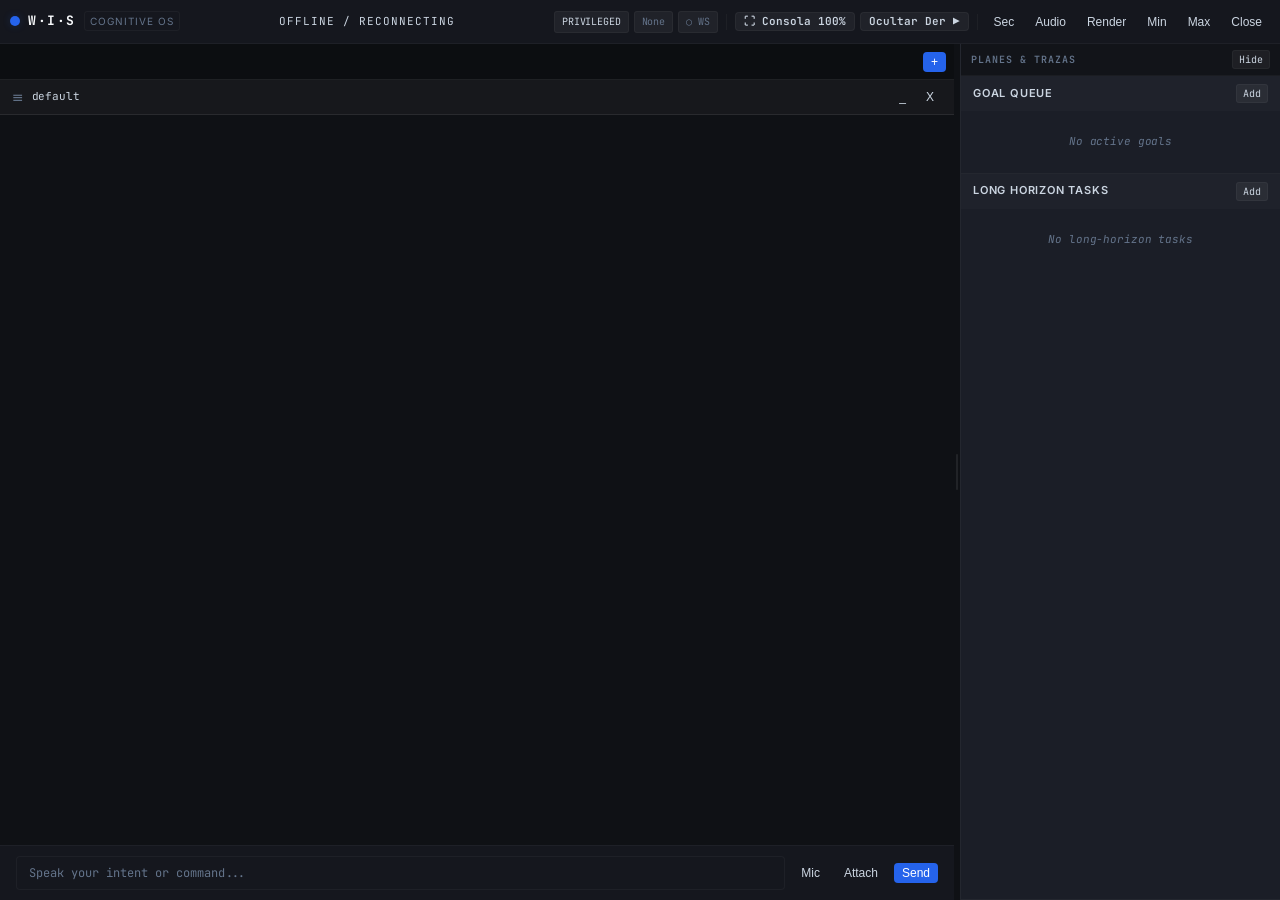
==== commit 056e282c: "feat: implement multi-terminal console workspace, multi-session memory, and streamline cloud LLM pip" ====
--- a/console/web/index.html
+++ b/console/web/index.html
@@ -50,44 +50,63 @@
             <div class="tb-center" id="tb-status">SYSTEM ONLINE</div>
             <div class="tb-right">
                 <span class="hud-pill" id="pill-mode" title="Security mode">PRIVILEGED</span>
-                <span class="hud-pill dim" id="pill-path" title="Last cognitive path">—</span>
-                <span class="hud-pill green" id="pill-ws" title="WebSocket">● WS</span>
+                <span class="hud-pill dim" id="pill-path" title="Last cognitive path">None</span>
+                <span class="hud-pill green" id="pill-ws" title="WebSocket">WS</span>
                 <span class="tb-divider"></span>
-                <button class="tb-btn tb-toggle-btn" id="btn-toggle-both" title="Modo Enfoque — Consola Completa 100% (Ctrl+\)">⛶ Consola 100%</button>
-                <button class="tb-btn tb-toggle-btn" id="btn-toggle-right" title="Ocultar / Mostrar Panel Derecho (Ctrl+])">Der ▶</button>
+                <button class="tb-btn tb-toggle-btn" id="btn-toggle-both" title="Modo Enfoque — Consola Completa 100% (Ctrl+\)">Expand</button>
+                <button class="tb-btn tb-toggle-btn" id="btn-toggle-right" title="Ocultar / Mostrar Panel Derecho (Ctrl+])">Sidebar</button>
                 <span class="tb-divider"></span>
-                <button class="tb-btn" id="btn-security" title="Toggle security mode">⚡</button>
-                <button class="tb-btn" id="btn-tts" title="Toggle TTS">🔊</button>
-                <button class="tb-btn" id="btn-new-window" title="Open render window">⊞</button>
-                <button class="tb-btn" id="btn-minimize" title="Minimize">—</button>
-                <button class="tb-btn" id="btn-maximize" title="Maximize / Restore">□</button>
-                <button class="tb-btn danger" id="btn-close" title="Close">✕</button>
+                <button class="tb-btn" id="btn-security" title="Toggle security mode">Sec</button>
+                <button class="tb-btn" id="btn-tts" title="Toggle TTS">Audio</button>
+                <button class="tb-btn" id="btn-new-window" title="Open render window">Render</button>
+                <button class="tb-btn" id="btn-minimize" title="Minimize">Min</button>
+                <button class="tb-btn" id="btn-maximize" title="Maximize / Restore">Max</button>
+                <button class="tb-btn danger" id="btn-close" title="Close">Close</button>
             </div>
         </header>
 
         <!-- WORKSPACE -->
         <div class="workspace" id="workspace">
 
-            <!-- TERMINAL -->
-            <main class="terminal-pane">
-                <div class="terminal-output" id="terminal-output"></div>
-
-                <div class="thinking-row hidden" id="thinking-row">
-                    <div class="thinking-dots"><span></span><span></span><span></span></div>
-                    <span id="thinking-label">WIS is reasoning...</span>
-                    <button class="mini-btn danger ml-auto" id="btn-cancel">✕ cancel</button>
+            <!-- MULTI-TERMINAL WORKSPACE -->
+            <div class="multi-terminal-container">
+                <!-- TAB DOCK -->
+                <div class="terminal-dock" id="terminal-dock">
+                    <button class="tb-btn accent ml-auto" id="btn-new-term" title="New Terminal (Ctrl+T)">+</button>
                 </div>
-
-                <div class="input-row">
-                    <span class="prompt-sym">❯</span>
-                    <textarea id="user-input" class="terminal-input" placeholder="Speak your intent or command..."
-                        rows="1" autocomplete="off" spellcheck="false"></textarea>
-                    <button class="tb-btn" id="btn-mic" title="Voice input">🎙</button>
-                    <button class="tb-btn" id="btn-upload" title="Upload file">📎</button>
-                    <button class="tb-btn accent" id="btn-send" title="Send">⏎</button>
-                    <input type="file" id="file-input" style="display:none" accept="*/*">
+                <!-- TERMINAL GRID -->
+                <div class="terminal-grid" id="terminal-grid">
+                    <!-- Terminal instances will be injected here by app.js -->
                 </div>
-            </main>
+            </div>
+
+            <!-- HTML TEMPLATE FOR TERMINALS (Used by app.js) -->
+            <template id="terminal-template">
+                <main class="terminal-pane">
+                    <div class="terminal-header" draggable="true">
+                        <div class="terminal-drag-handle">≡</div>
+                        <span class="terminal-title">Terminal</span>
+                        <div class="terminal-actions">
+                            <button class="tb-btn" action="minimize" title="Minimize to dock">_</button>
+                            <button class="tb-btn danger" action="close" title="Close">X</button>
+                        </div>
+                    </div>
+                    <div class="terminal-output"></div>
+                    <div class="thinking-row hidden">
+                        <div class="thinking-dots"><span></span><span></span><span></span></div>
+                        <span class="thinking-label">WIS is reasoning...</span>
+                        <button class="mini-btn danger ml-auto" action="cancel">Cancel</button>
+                    </div>
+                    <div class="input-row">
+                        <textarea class="terminal-input" placeholder="Speak your intent or command..." rows="1" autocomplete="off" spellcheck="false"></textarea>
+                        <button class="tb-btn" action="mic" title="Voice input">Mic</button>
+                        <button class="tb-btn" action="upload" title="Upload file">Attach</button>
+                        <button class="tb-btn accent" action="send" title="Send">Send</button>
+                    </div>
+                </main>
+            </template>
+            <!-- Global file input for attachments -->
+            <input type="file" id="global-file-input" style="display:none" accept="*/*">
 
             <!-- RESIZER RIGHT -->
             <div class="resizer resizer-right" id="resizer-right" title="Drag to resize · Double-click to reset"></div>
@@ -96,14 +115,13 @@
             <aside class="sidebar right-sidebar" id="right-sidebar">
                 <div class="sidebar-top-bar">
                     <span class="sidebar-top-title">PLANES & TRAZAS</span>
-                    <button class="mini-btn close-sidebar-btn" id="btn-close-right" title="Ocultar panel derecho (Ctrl+])">✕ Ocultar</button>
+                    <button class="mini-btn close-sidebar-btn" id="btn-close-right" title="Ocultar panel derecho (Ctrl+])">Hide</button>
                 </div>
                 <section class="panel" data-collapsible>
                     <div class="panel-hd">
                         <span class="panel-hd-title">Goal Queue</span>
                         <div class="panel-hd-right">
-                            <button class="mini-btn" id="btn-add-goal">+ Goal</button>
-                            <span class="chevron">›</span>
+                            <button class="mini-btn" id="btn-add-goal">Add</button>
                         </div>
                     </div>
                     <div class="panel-body" id="goal-list">
@@ -115,8 +133,7 @@
                     <div class="panel-hd">
                         <span class="panel-hd-title">Long Horizon Tasks</span>
                         <div class="panel-hd-right">
-                            <button class="mini-btn" id="btn-add-lh-task">+ Task</button>
-                            <span class="chevron">›</span>
+                            <button class="mini-btn" id="btn-add-lh-task">Add</button>
                         </div>
                     </div>
                     <div class="panel-body" id="lh-task-list">
@@ -124,15 +141,7 @@
                     </div>
                 </section>
 
-                <section class="panel flex1" data-collapsible>
-                    <div class="panel-hd">
-                        <span class="panel-hd-title">Execution Trace</span>
-                        <div class="panel-hd-right"><span class="chevron">›</span></div>
-                    </div>
-                    <div class="panel-body" id="trace-list">
-                        <div class="empty-state">Pipeline idle</div>
-                    </div>
-                </section>
+
             </aside>
 
         </div>
@@ -141,7 +150,6 @@
     <!-- MODALS (unchanged) -->
     <div id="approval-modal" class="modal-overlay hidden">
         <div class="modal-card danger-card">
-            <div class="modal-icon">⚠</div>
             <h3>Security Clearance Required</h3>
             <p id="approval-text">Awaiting action details...</p>
             <div class="modal-btns">
@@ -187,6 +195,7 @@
         </div>
     </div>
 
+    <script src="terminal.js"></script>
     <script src="app.js"></script>
 </body>
 
--- a/console/web/style.css
+++ b/console/web/style.css
@@ -3,36 +3,38 @@
    ═══════════════════════════════════════════════════════════════════════════════ */
 
 :root {
-    --bg: #050508;
-    --bg-elevated: #090912;
-    --bg-panel: #0d0d18;
-    --bg-card: #131322;
-    --bg-card-hover: #1a1a2e;
-    --bg-input: #080810;
-
-    --purple: #8b5cf6;
-    --purple-dim: #6d28d9;
-    --purple-glow: rgba(139, 92, 246, 0.35);
-    --purple-soft: rgba(139, 92, 246, 0.12);
-
-    --cyan: #06b6d4;
-    --cyan-glow: rgba(6, 182, 212, 0.35);
-    --cyan-soft: rgba(6, 182, 212, 0.12);
-
-    --green: #10b981;
-    --green-glow: rgba(16, 185, 129, 0.35);
-
-    --yellow: #f59e0b;
-    --red: #ef4444;
-    --red-glow: rgba(239, 68, 68, 0.4);
-
-    --text: #f1f5f9;
-    --text-dim: #94a3b8;
+    /* Premium Professional Dark Palette */
+    --bg: #0f1115;
+    --bg-elevated: #15171e;
+    --bg-panel: #1b1e27;
+    --bg-card: #222631;
+    --bg-card-hover: #292d3b;
+    --bg-input: #15171e;
+
+    /* Primary Accent: Premium Corporate Blue */
+    --primary: #2563eb;
+    --primary-dim: #1d4ed8;
+    --primary-glow: rgba(37, 99, 235, 0.2);
+    --primary-soft: rgba(37, 99, 235, 0.1);
+
+    --cyan: #0284c7;
+    --cyan-glow: rgba(2, 132, 199, 0.2);
+    --cyan-soft: rgba(2, 132, 199, 0.1);
+
+    --green: #059669;
+    --green-glow: rgba(5, 150, 105, 0.2);
+
+    --yellow: #d97706;
+    --red: #dc2626;
+    --red-glow: rgba(220, 38, 38, 0.25);
+
+    --text: #f8fafc;
+    --text-dim: #cbd5e1;
     --text-muted: #64748b;
-    --border: rgba(139, 92, 246, 0.18);
-    --border-soft: rgba(255, 255, 255, 0.07);
-
-    --titlebar-h: 38px;
+    --border: rgba(255, 255, 255, 0.08);
+    --border-soft: rgba(255, 255, 255, 0.04);
+
+    --titlebar-h: 44px;
     --resizer-w: 6px;
     --right-w: 320px;
 
@@ -55,10 +57,12 @@
     background-color: var(--bg);
     color: var(--text);
     font-family: var(--font-sans);
-    font-size: 13px;
-    line-height: 1.5;
+    font-size: 14px;
+    line-height: 1.6;
+    letter-spacing: -0.01em;
     user-select: none;
     -webkit-font-smoothing: antialiased;
+    text-rendering: optimizeLegibility;
 }
 
 ::-webkit-scrollbar {
@@ -187,8 +191,8 @@
     font-size: 32px;
     font-weight: 700;
     letter-spacing: 6px;
-    color: var(--purple);
-    text-shadow: 0 0 20px var(--purple-glow);
+    color: var(--primary);
+    text-shadow: 0 0 10px var(--primary-glow);
     margin-bottom: 6px;
 }
 
@@ -229,8 +233,8 @@
 .boot-fill {
     height: 100%;
     width: 0%;
-    background: linear-gradient(90deg, var(--purple), var(--cyan));
-    box-shadow: 0 0 10px var(--purple-glow);
+    background: linear-gradient(90deg, var(--primary), var(--cyan));
+    box-shadow: 0 0 10px var(--primary-glow);
     transition: width 0.2s ease;
 }
 
@@ -293,8 +297,8 @@
 }
 
 .wis-orb.offline {
-    background: var(--purple);
-    box-shadow: 0 0 8px var(--purple-glow);
+    background: var(--primary);
+    box-shadow: 0 0 8px var(--primary-glow);
 }
 
 @keyframes orbPulse {
@@ -361,8 +365,8 @@
 }
 
 .hud-pill.purple {
-    color: var(--purple);
-    border-color: rgba(139, 92, 246, 0.3);
+    color: var(--primary);
+    border-color: rgba(37, 99, 235, 0.3);
 }
 
 .tb-divider {
@@ -406,26 +410,26 @@
 }
 
 .tb-btn.active {
-    background: var(--purple-soft);
-    color: var(--purple);
-    border-color: var(--purple);
-    box-shadow: 0 0 8px var(--purple-glow);
+    background: var(--primary-soft);
+    color: var(--primary);
+    border-color: var(--primary);
+    box-shadow: 0 0 8px var(--primary-glow);
 }
 
 .tb-btn.danger:hover {
-    background: rgba(239, 68, 68, 0.2);
+    background: rgba(220, 38, 38, 0.15);
     color: var(--red);
     border-color: var(--red);
 }
 
 .tb-btn.accent {
-    background: var(--purple);
+    background: var(--primary);
     color: #fff;
 }
 
 .tb-btn.accent:hover {
-    background: var(--purple-dim);
-    box-shadow: 0 0 10px var(--purple-glow);
+    background: var(--primary-dim);
+    box-shadow: 0 0 10px var(--primary-glow);
 }
 
 /* ════════════════════════════════════════════════════════════════
@@ -775,10 +779,10 @@
 }
 
 /* ════════════════════════════════════════════════════════════════
-   TERMINAL PANE (EXPANDS TO 100% WHEN SIDEBARS ARE HIDDEN)
+   MULTI-TERMINAL WORKSPACE
    ════════════════════════════════════════════════════════════════ */
 
-.terminal-pane {
+.multi-terminal-container {
     flex: 1 1 0;
     min-width: 0;
     display: flex;
@@ -787,6 +791,101 @@
     overflow: hidden;
     position: relative;
     width: 100%;
+}
+
+.terminal-dock {
+    display: flex;
+    align-items: center;
+    background: rgba(0, 0, 0, 0.2);
+    border-bottom: 1px solid var(--border);
+    padding: 4px 8px;
+    min-height: 36px;
+    gap: 4px;
+    overflow-x: auto;
+}
+
+.terminal-tab {
+    display: flex;
+    align-items: center;
+    padding: 4px 12px;
+    background: rgba(255, 255, 255, 0.05);
+    border: 1px solid var(--border);
+    border-radius: 4px;
+    color: var(--text-dim);
+    font-size: 11px;
+    font-family: var(--font-mono);
+    cursor: pointer;
+    user-select: none;
+}
+
+.terminal-tab.active {
+    background: rgba(6, 182, 212, 0.15);
+    border-color: var(--cyan);
+    color: var(--cyan);
+}
+
+.terminal-grid {
+    flex: 1;
+    display: flex;
+    flex-direction: row;
+    overflow: hidden;
+}
+
+.terminal-grid.split-col {
+    flex-direction: column;
+}
+
+/* ════════════════════════════════════════════════════════════════
+   TERMINAL PANE (INDIVIDUAL INSTANCE)
+   ════════════════════════════════════════════════════════════════ */
+
+.terminal-pane {
+    flex: 1 1 0;
+    min-width: 0;
+    display: flex;
+    flex-direction: column;
+    background: var(--bg);
+    overflow: hidden;
+    position: relative;
+    border-right: 1px solid var(--border);
+}
+.terminal-pane:last-child {
+    border-right: none;
+}
+.terminal-grid.split-col .terminal-pane {
+    border-right: none;
+    border-bottom: 1px solid var(--border);
+}
+.terminal-grid.split-col .terminal-pane:last-child {
+    border-bottom: none;
+}
+
+.terminal-header {
+    display: flex;
+    align-items: center;
+    padding: 6px 12px;
+    background: rgba(255, 255, 255, 0.03);
+    border-bottom: 1px solid var(--border);
+    cursor: grab;
+    user-select: none;
+}
+.terminal-header:active {
+    cursor: grabbing;
+}
+.terminal-drag-handle {
+    color: var(--text-muted);
+    margin-right: 8px;
+    font-size: 14px;
+}
+.terminal-title {
+    font-family: var(--font-mono);
+    font-size: 11px;
+    color: var(--text-dim);
+    flex: 1;
+}
+.terminal-actions {
+    display: flex;
+    gap: 4px;
 }
 
 .terminal-output {
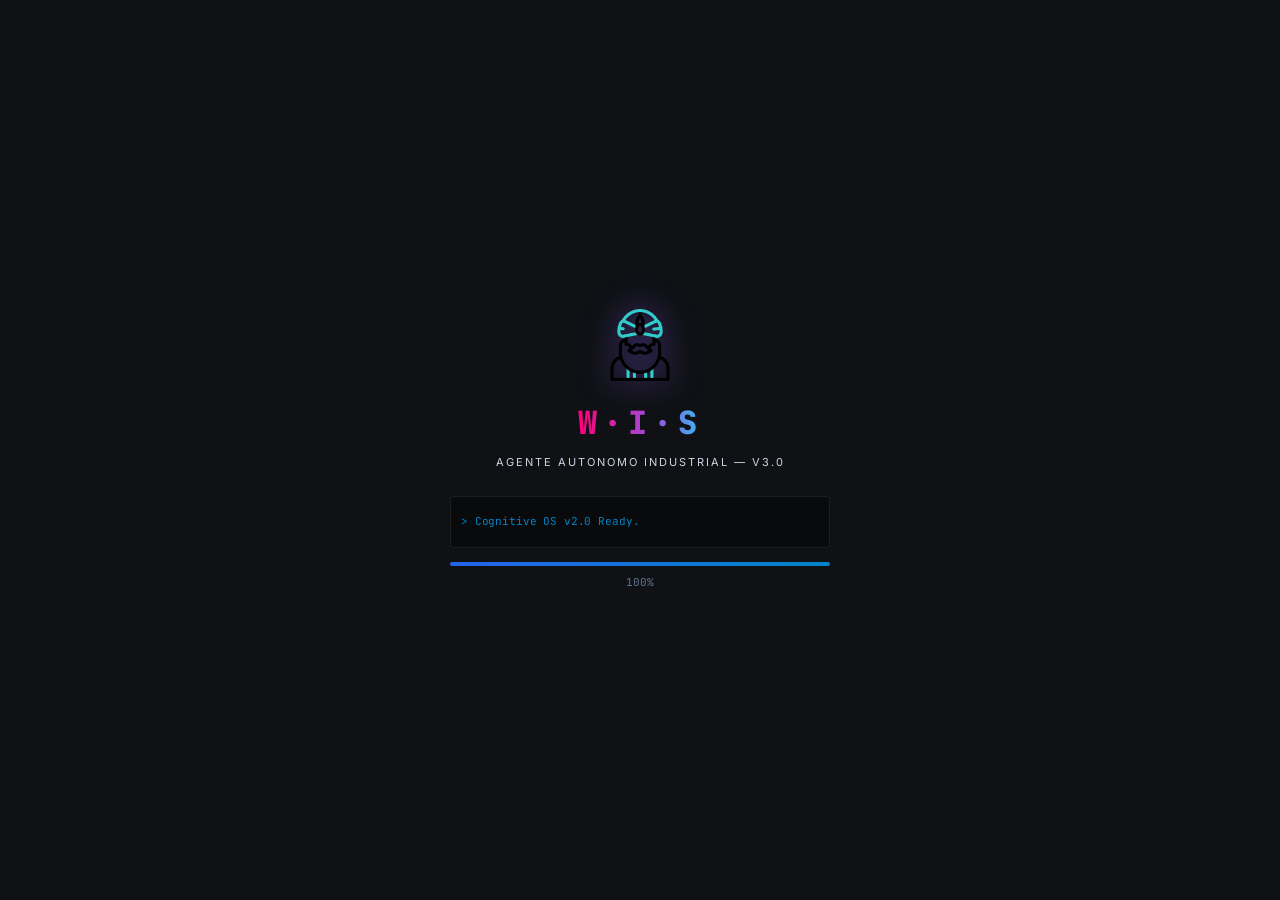
==== commit fff6f50c: "chore: sync workspace state (console, core, abilities, docs) Consolida el trabajo pendiente en el ar" ====
--- a/console/web/index.html
+++ b/console/web/index.html
@@ -4,11 +4,12 @@
 <head>
     <meta charset="UTF-8">
     <meta name="viewport" content="width=device-width, initial-scale=1.0">
-    <title>WIS — Cognitive OS</title>
+    <title>WIS — Sistema de Inteligencia Avanzada</title>
     <link rel="preconnect" href="https://fonts.googleapis.com">
     <link
         href="https://fonts.googleapis.com/css2?family=Inter:wght@300;400;500;600;700&family=JetBrains+Mono:wght@300;400;500;600&family=Space+Grotesk:wght@400;500;600;700&display=swap"
         rel="stylesheet">
+    <link rel="icon" type="image/png" href="wise.png">
     <link rel="stylesheet" href="style.css">
 </head>
 
@@ -27,8 +28,9 @@
     <!-- ══════════════ BOOT OVERLAY ══════════════ -->
     <div id="boot-overlay" class="boot-overlay">
         <div class="boot-content">
+            <img src="wise.png" class="boot-logo" alt="WIS">
             <div class="boot-mark">W·I·S</div>
-            <div class="boot-subtitle">Cognitive Operating System &mdash; v2.0</div>
+            <div class="boot-subtitle">Agente Autonomo Industrial &mdash; v3.0</div>
             <div class="boot-log-area" id="boot-log"></div>
             <div class="boot-bar">
                 <div id="boot-fill" class="boot-fill"></div>
@@ -45,18 +47,13 @@
             <div class="tb-left">
                 <div class="wis-orb" id="wis-orb" title="Status"></div>
                 <span class="tb-name">W·I·S</span>
-                <span class="tb-tag">Cognitive OS</span>
             </div>
-            <div class="tb-center" id="tb-status">SYSTEM ONLINE</div>
+            <div class="tb-center online" id="tb-status">SYSTEM ONLINE</div>
             <div class="tb-right">
-                <span class="hud-pill" id="pill-mode" title="Security mode">PRIVILEGED</span>
-                <span class="hud-pill dim" id="pill-path" title="Last cognitive path">None</span>
-                <span class="hud-pill green" id="pill-ws" title="WebSocket">WS</span>
+                <button class="hud-pill hud-pill-btn yellow" id="pill-mode" title="Click para cambiar modo (Privileged / Secure)">PRIVILEGED</button>
                 <span class="tb-divider"></span>
-                <button class="tb-btn tb-toggle-btn" id="btn-toggle-both" title="Modo Enfoque — Consola Completa 100% (Ctrl+\)">Expand</button>
                 <button class="tb-btn tb-toggle-btn" id="btn-toggle-right" title="Ocultar / Mostrar Panel Derecho (Ctrl+])">Sidebar</button>
                 <span class="tb-divider"></span>
-                <button class="tb-btn" id="btn-security" title="Toggle security mode">Sec</button>
                 <button class="tb-btn" id="btn-tts" title="Toggle TTS">Audio</button>
                 <button class="tb-btn" id="btn-new-window" title="Open render window">Render</button>
                 <button class="tb-btn" id="btn-minimize" title="Minimize">Min</button>
@@ -97,11 +94,14 @@
                         <span class="thinking-label">WIS is reasoning...</span>
                         <button class="mini-btn danger ml-auto" action="cancel">Cancel</button>
                     </div>
-                    <div class="input-row">
+                    <div style="position: relative;">
+                        <div class="command-autocomplete hidden"></div>
+                        <div class="input-row">
                         <textarea class="terminal-input" placeholder="Speak your intent or command..." rows="1" autocomplete="off" spellcheck="false"></textarea>
                         <button class="tb-btn" action="mic" title="Voice input">Mic</button>
                         <button class="tb-btn" action="upload" title="Upload file">Attach</button>
                         <button class="tb-btn accent" action="send" title="Send">Send</button>
+                    </div>
                     </div>
                 </main>
             </template>
@@ -114,34 +114,29 @@
             <!-- RIGHT SIDEBAR -->
             <aside class="sidebar right-sidebar" id="right-sidebar">
                 <div class="sidebar-top-bar">
-                    <span class="sidebar-top-title">PLANES & TRAZAS</span>
+                    <span class="sidebar-top-title">ACTIVE TASKS</span>
                     <button class="mini-btn close-sidebar-btn" id="btn-close-right" title="Ocultar panel derecho (Ctrl+])">Hide</button>
                 </div>
-                <section class="panel" data-collapsible>
+                <section class="panel project-panel" data-collapsible>
                     <div class="panel-hd">
-                        <span class="panel-hd-title">Goal Queue</span>
+                        <span class="panel-hd-title"><span class="panel-chevron">›</span> PROJECTS</span>
+                        <button class="mini-btn" id="btn-refresh-projects" title="Refresh projects">Refresh</button>
+                    </div>
+                    <div class="project-tree" id="project-tree">
+                        <div class="empty-state">Loading projects...</div>
+                    </div>
+                </section>
+                <section class="panel flex1" data-collapsible>
+                    <div class="panel-hd">
+                        <span class="panel-hd-title"><span class="panel-chevron">›</span> Task List</span>
                         <div class="panel-hd-right">
-                            <button class="mini-btn" id="btn-add-goal">Add</button>
+                            <button class="mini-btn" id="btn-add-goal">New Task</button>
                         </div>
                     </div>
                     <div class="panel-body" id="goal-list">
-                        <div class="empty-state">No active goals</div>
+                        <div class="empty-state">No active tasks</div>
                     </div>
                 </section>
-
-                <section class="panel flex1" data-collapsible>
-                    <div class="panel-hd">
-                        <span class="panel-hd-title">Long Horizon Tasks</span>
-                        <div class="panel-hd-right">
-                            <button class="mini-btn" id="btn-add-lh-task">Add</button>
-                        </div>
-                    </div>
-                    <div class="panel-body" id="lh-task-list">
-                        <div class="empty-state">No long-horizon tasks</div>
-                    </div>
-                </section>
-
-
             </aside>
 
         </div>
@@ -161,37 +156,29 @@
 
     <div id="goal-modal" class="modal-overlay hidden">
         <div class="modal-card">
-            <h3>Create Goal</h3>
-            <input type="text" id="goal-input" class="modal-input" placeholder="Describe the objective..."
+            <h3>Create Background Task</h3>
+            <p class="modal-hint">WIS will spawn an isolated worker process to execute this task in parallel.</p>
+            <input type="text" id="goal-input" class="modal-input" placeholder="Describe the task..."
                 autocomplete="off">
-            <div class="priority-row">
+            <div class="priority-row" style="display:none;">
                 <label>Priority</label>
                 <input type="range" id="goal-priority" min="1" max="10" value="5">
                 <span id="goal-priority-val" class="badge">5</span>
             </div>
             <div class="modal-btns">
                 <button class="modal-btn deny" id="btn-goal-cancel">Cancel</button>
-                <button class="modal-btn authorize" id="btn-goal-submit">Launch</button>
+                <button class="modal-btn authorize" id="btn-goal-submit">Spawn Worker</button>
             </div>
         </div>
     </div>
 
-    <div id="lh-modal" class="modal-overlay hidden">
-        <div class="modal-card">
-            <h3>Long-Horizon Task</h3>
-            <p class="modal-hint">WIS will autonomously plan and execute this over multiple steps, persisting even when
-                the console closes.</p>
-            <textarea id="lh-task-input" class="modal-input" rows="3" placeholder="Describe the long-term objective..."
-                autocomplete="off"></textarea>
-            <div class="priority-row">
-                <label>Priority</label>
-                <input type="range" id="lh-priority" min="1" max="10" value="5">
-                <span id="lh-priority-val" class="badge">5</span>
+    <div id="log-modal" class="modal-overlay hidden">
+        <div class="modal-card" style="max-width: 800px; width: 90%; max-height: 80vh; display: flex; flex-direction: column;">
+            <div style="display: flex; justify-content: space-between; align-items: center; margin-bottom: 10px;">
+                <h3 style="margin: 0; color: var(--cyan);">Task Logs Terminal</h3>
+                <button class="mini-btn danger" id="btn-log-close">Close</button>
             </div>
-            <div class="modal-btns">
-                <button class="modal-btn deny" id="btn-lh-cancel">Cancel</button>
-                <button class="modal-btn authorize" id="btn-lh-submit">Start Daemon</button>
-            </div>
+            <pre id="log-output" style="background: #000; color: #0f0; padding: 10px; border-radius: 4px; overflow-y: auto; flex: 1; font-family: monospace; font-size: 11px; white-space: pre-wrap; margin: 0; border: 1px solid var(--border-color);"></pre>
         </div>
     </div>
 
--- a/console/web/style.css
+++ b/console/web/style.css
@@ -1,4 +1,4 @@
-/* ═══════════════════════════════════════════════════════════════════════════════
+﻿/* ═══════════════════════════════════════════════════════════════════════════════
    WIS COGNITIVE OS — Hacker Terminal Console Design System
    ═══════════════════════════════════════════════════════════════════════════════ */
 
@@ -189,11 +189,23 @@
 .boot-mark {
     font-family: var(--font-mono);
     font-size: 32px;
-    font-weight: 700;
+    font-weight: 800;
     letter-spacing: 6px;
-    color: var(--primary);
-    text-shadow: 0 0 10px var(--primary-glow);
+    background: linear-gradient(90deg, #ff007a, #9d4edd, #00f0ff, #00ff66, #ffea00, #ff007a);
+    background-size: 300% auto;
+    -webkit-background-clip: text;
+    -webkit-text-fill-color: transparent;
+    animation: wisRainbow 4s linear infinite;
     margin-bottom: 6px;
+}
+
+.boot-logo {
+    width: 72px;
+    height: 72px;
+    object-fit: contain;
+    margin-bottom: 16px;
+    filter: drop-shadow(0 0 16px rgba(139, 92, 246, 0.6));
+    animation: orbPulse 2s infinite alternate;
 }
 
 .boot-subtitle {
@@ -308,10 +320,20 @@
 
 .tb-name {
     font-family: var(--font-mono);
-    font-weight: 700;
+    font-weight: 800;
     font-size: 13px;
-    letter-spacing: 1.5px;
-    color: var(--text);
+    letter-spacing: 2px;
+    background: linear-gradient(90deg, #ff007a, #9d4edd, #00f0ff, #00ff66, #ffea00, #ff007a);
+    background-size: 300% auto;
+    -webkit-background-clip: text;
+    -webkit-text-fill-color: transparent;
+    animation: wisRainbow 4s linear infinite;
+    text-shadow: 0 0 12px rgba(255, 255, 255, 0.2);
+}
+
+@keyframes wisRainbow {
+    0% { background-position: 0% center; }
+    100% { background-position: 300% center; }
 }
 
 .tb-tag {
@@ -328,8 +350,20 @@
     font-family: var(--font-mono);
     font-size: 11px;
     color: var(--text-dim);
-    letter-spacing: 1px;
+    letter-spacing: 1.5px;
     -webkit-app-region: drag;
+    transition: color 0.4s ease, text-shadow 0.4s ease;
+}
+
+.tb-center.online {
+    color: var(--green);
+    text-shadow: 0 0 8px rgba(16, 185, 129, 0.4);
+}
+
+.tb-center.offline {
+    color: #ef4444;
+    text-shadow: 0 0 10px rgba(239, 68, 68, 0.5);
+    animation: orbPulse 1.5s infinite alternate;
 }
 
 .tb-right {
@@ -367,6 +401,33 @@
 .hud-pill.purple {
     color: var(--primary);
     border-color: rgba(37, 99, 235, 0.3);
+}
+
+.hud-pill-btn {
+    cursor: pointer;
+    font-weight: 700;
+    letter-spacing: 0.5px;
+    transition: all 0.2s ease;
+    outline: none;
+    -webkit-app-region: no-drag;
+}
+
+.hud-pill-btn:hover {
+    transform: translateY(-1px);
+    filter: brightness(1.3);
+    box-shadow: 0 0 10px rgba(245, 158, 11, 0.3);
+}
+
+.hud-pill-btn:active {
+    transform: scale(0.95);
+}
+
+.hud-pill-btn.green {
+    box-shadow: 0 0 6px rgba(16, 185, 129, 0.25);
+}
+
+.hud-pill-btn.green:hover {
+    box-shadow: 0 0 12px rgba(16, 185, 129, 0.5);
 }
 
 .tb-divider {
@@ -660,6 +721,24 @@
     display: none;
 }
 
+.panel.collapsed .project-tree {
+    display: none;
+}
+
+.panel-chevron {
+    display: inline-block;
+    width: 12px;
+    color: var(--cyan);
+    font-size: 16px;
+    line-height: 0;
+    transform: rotate(90deg);
+    transition: transform 0.15s ease;
+}
+
+.panel.collapsed .panel-chevron {
+    transform: rotate(0deg);
+}
+
 .panel-body {
     padding: 10px 12px;
     overflow-y: auto;
@@ -932,13 +1011,78 @@
 }
 
 .msg-wis .msg-bubble {
-    background: rgba(139, 92, 246, 0.04);
-    border: 1px solid rgba(139, 92, 246, 0.2);
+    background: linear-gradient(135deg, rgba(139, 92, 246, 0.08), rgba(15, 23, 42, 0.28));
+    border: 1px solid rgba(139, 92, 246, 0.26);
+    border-left: 3px solid var(--purple);
     border-radius: 8px 8px 8px 2px;
     padding: 12px 16px;
     color: var(--text);
     line-height: 1.6;
-}
+    font-family: var(--font-sans);
+    box-shadow: 0 8px 24px rgba(0, 0, 0, 0.12);
+}
+
+.msg-bubble p { margin: 0 0 10px; }
+.msg-bubble p:last-child { margin-bottom: 0; }
+.msg-bubble h1, .msg-bubble h2, .msg-bubble h3 {
+    margin: 14px 0 8px;
+    line-height: 1.25;
+    color: #f5f3ff;
+    letter-spacing: 0;
+}
+.msg-bubble h1 { font-size: 20px; }
+.msg-bubble h2 { font-size: 16px; color: #ddd6fe; }
+.msg-bubble h3 { font-size: 13px; color: #c4b5fd; text-transform: uppercase; }
+.msg-bubble ul, .msg-bubble ol { margin: 8px 0 12px 20px; padding: 0; }
+.msg-bubble li { margin: 4px 0; padding-left: 3px; }
+.msg-bubble li::marker { color: var(--cyan); }
+.msg-bubble blockquote {
+    margin: 10px 0;
+    padding: 8px 12px;
+    border-left: 2px solid var(--cyan);
+    background: rgba(6, 182, 212, 0.06);
+    color: var(--text-dim);
+}
+.msg-bubble hr { border: 0; border-top: 1px solid var(--border-soft); margin: 14px 0; }
+.md-spacer { height: 3px; }
+.msg-bubble a { color: var(--cyan); text-decoration: underline; text-underline-offset: 2px; }
+.md-code-block { margin: 12px 0; border: 1px solid var(--border-soft); border-radius: 5px; overflow: hidden; background: rgba(0, 0, 0, 0.42); }
+.md-code-lang { display: block; padding: 5px 10px; color: var(--purple); background: rgba(139, 92, 246, 0.12); border-bottom: 1px solid var(--border-soft); font: 10px var(--font-mono); text-transform: uppercase; }
+.md-code-block pre { margin: 0; border: 0; border-radius: 0; background: transparent; }
+
+.msg-tools-box {
+    align-self: flex-start;
+    width: min(100%, 760px);
+    margin: 4px 0 8px;
+    border: 1px solid var(--border-soft);
+    border-left: 3px solid var(--purple);
+    border-radius: 4px;
+    background: rgba(0, 0, 0, 0.28);
+    color: var(--text-muted);
+    font-family: var(--font-mono);
+    font-size: 11px;
+}
+
+.msg-tools-box summary {
+    cursor: pointer;
+    padding: 7px 10px;
+    color: var(--purple);
+    user-select: none;
+}
+
+.msg-tools-list {
+    padding: 4px 10px 8px;
+    border-top: 1px solid var(--border-soft);
+}
+
+.msg-tool-item {
+    display: flex;
+    gap: 8px;
+    padding: 3px 0;
+}
+
+.msg-tool-item .success { color: var(--green); }
+.msg-tool-item .danger { color: var(--red); }
 
 .msg-system {
     align-self: center;
@@ -1279,4 +1423,92 @@
 
 .danger-card .modal-btn.authorize:hover {
     background: #dc2626;
-}+}
+/* ════════════════════════════════════════════════════════════════
+   COMMAND AUTOCOMPLETE POPUP
+   ════════════════════════════════════════════════════════════════ */
+
+.command-autocomplete {
+    position: fixed;
+    bottom: 56px;
+    left: 20px;
+    background: var(--bg-elevated);
+    border: 1px solid var(--border-soft);
+    border-radius: 6px;
+    z-index: 9000;
+    max-height: 320px;
+    min-width: 400px;
+    max-width: 600px;
+    overflow-y: auto;
+    box-shadow: 0 -4px 20px rgba(0,0,0,0.6);
+    font-family: var(--font-mono);
+    font-size: 12px;
+}
+
+.command-autocomplete.hidden { display: none; }
+
+.ac-item {
+    display: flex;
+    align-items: baseline;
+    gap: 10px;
+    padding: 7px 12px;
+    cursor: pointer;
+    border-bottom: 1px solid var(--border-soft);
+    transition: background 0.1s ease;
+    flex-wrap: wrap;
+}
+
+.ac-item:last-child { border-bottom: none; }
+
+.ac-item:hover,
+.ac-item.selected {
+    background: rgba(139, 92, 246, 0.12);
+}
+
+.ac-cmd {
+    color: var(--cyan);
+    font-weight: 700;
+    min-width: 120px;
+    flex-shrink: 0;
+}
+
+.ac-args {
+    color: var(--yellow);
+    font-size: 11px;
+    min-width: 80px;
+    flex-shrink: 0;
+}
+
+.ac-desc {
+    color: var(--text-muted);
+    font-size: 11px;
+    font-family: var(--font-sans);
+    flex: 1;
+}
+
+.project-panel { flex: 0 0 auto; max-height: 42%; }
+.project-tree { padding: 6px 8px 8px; overflow-y: auto; }
+.project-node {
+    width: 100%;
+    display: flex;
+    align-items: center;
+    gap: 8px;
+    padding: 8px 9px;
+    border: 1px solid transparent;
+    border-radius: 4px;
+    background: transparent;
+    color: var(--text-dim);
+    text-align: left;
+    cursor: pointer;
+    font-family: var(--font-mono);
+}
+.project-node:hover, .project-node:focus-visible {
+    background: var(--bg-card-hover);
+    border-color: var(--border);
+    outline: none;
+}
+.project-node-icon { color: var(--cyan); font-size: 13px; }
+.project-node-copy { min-width: 0; flex: 1; display: flex; flex-direction: column; gap: 2px; }
+.project-node-name { color: var(--text); font-size: 11px; overflow: hidden; text-overflow: ellipsis; white-space: nowrap; }
+.project-node-meta { color: var(--text-muted); font-size: 9px; }
+.project-node-status { color: var(--green); font-size: 10px; }
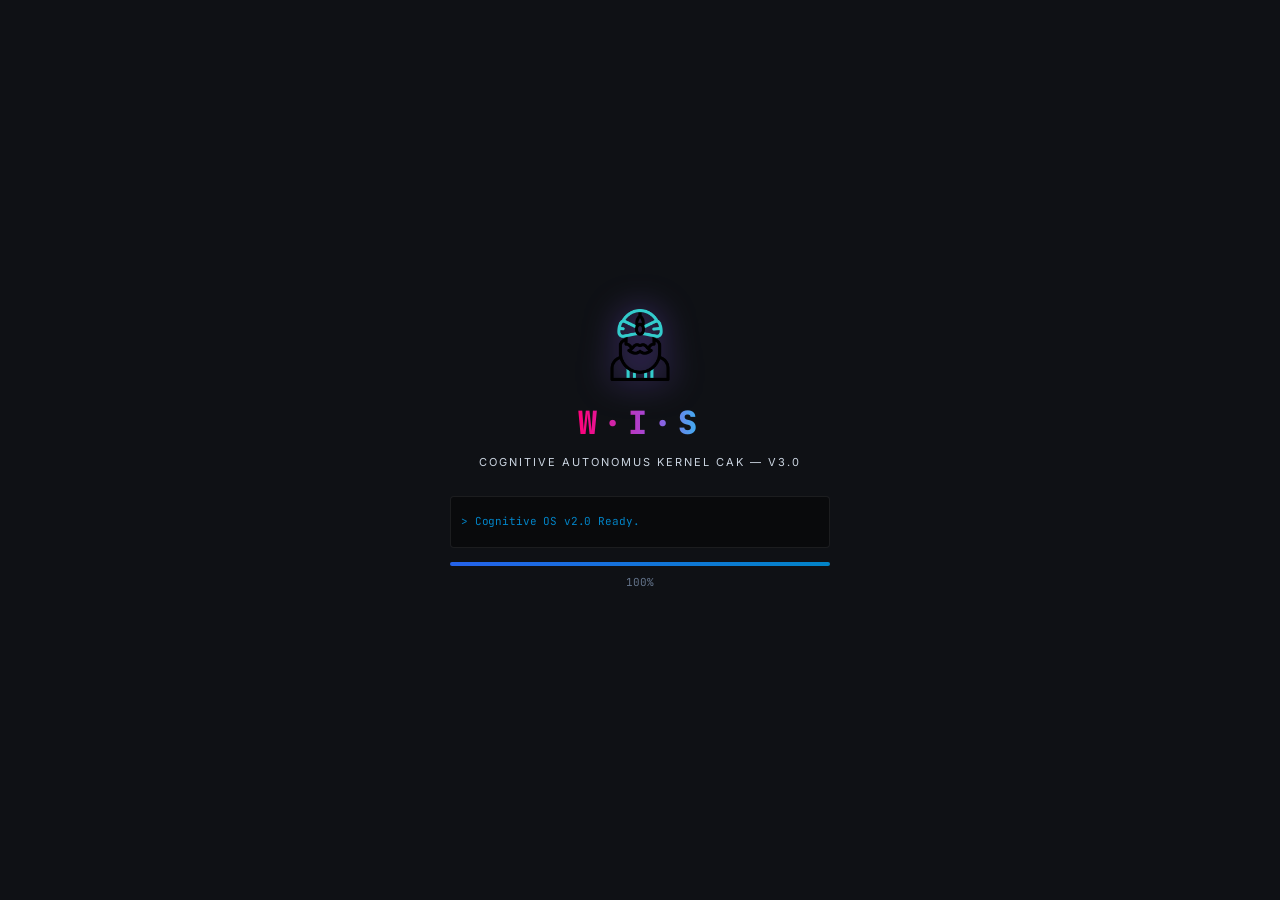
==== commit 8e15a490: "feat: actualizaciones de componentes clave y estabilizacion - Tests ejecutados exitosamente (135 tes" ====
--- a/console/web/index.html
+++ b/console/web/index.html
@@ -30,7 +30,7 @@
         <div class="boot-content">
             <img src="wise.png" class="boot-logo" alt="WIS">
             <div class="boot-mark">W·I·S</div>
-            <div class="boot-subtitle">Agente Autonomo Industrial &mdash; v3.0</div>
+            <div class="boot-subtitle">Cognitive Autonomus Kernel CAK &mdash; v3.0</div>
             <div class="boot-log-area" id="boot-log"></div>
             <div class="boot-bar">
                 <div id="boot-fill" class="boot-fill"></div>
@@ -50,9 +50,11 @@
             </div>
             <div class="tb-center online" id="tb-status">SYSTEM ONLINE</div>
             <div class="tb-right">
-                <button class="hud-pill hud-pill-btn yellow" id="pill-mode" title="Click para cambiar modo (Privileged / Secure)">PRIVILEGED</button>
+                <button class="hud-pill hud-pill-btn yellow" id="pill-mode"
+                    title="Click para cambiar modo (Privileged / Secure)">PRIVILEGED</button>
                 <span class="tb-divider"></span>
-                <button class="tb-btn tb-toggle-btn" id="btn-toggle-right" title="Ocultar / Mostrar Panel Derecho (Ctrl+])">Sidebar</button>
+                <button class="tb-btn tb-toggle-btn" id="btn-toggle-right"
+                    title="Ocultar / Mostrar Panel Derecho (Ctrl+])">Sidebar</button>
                 <span class="tb-divider"></span>
                 <button class="tb-btn" id="btn-tts" title="Toggle TTS">Audio</button>
                 <button class="tb-btn" id="btn-new-window" title="Open render window">Render</button>
@@ -69,11 +71,44 @@
             <div class="multi-terminal-container">
                 <!-- TAB DOCK -->
                 <div class="terminal-dock" id="terminal-dock">
-                    <button class="tb-btn accent ml-auto" id="btn-new-term" title="New Terminal (Ctrl+T)">+</button>
+                    <div class="terminal-dock-tabs" id="terminal-dock-tabs"></div>
+                    <div class="terminal-dock-controls ml-auto">
+                        <div class="layout-picker-wrapper" id="layout-picker-wrapper">
+                            <button class="tb-btn layout-picker-btn" id="btn-layout-picker" type="button"
+                                title="Distribución de cuadrícula (Layout)">
+                                <span id="current-layout-icon">⊞</span>
+                                <span id="current-layout-label">2x2</span>
+                                <span class="layout-chevron">▾</span>
+                            </button>
+                            <div class="layout-dropdown hidden" id="layout-dropdown">
+                                <div class="layout-option" data-layout="1x1" title="1x1: Foco en pestaña individual">
+                                    <span class="layout-opt-icon">🗖</span> 1x1 Foco</div>
+                                <div class="layout-option" data-layout="1x2" title="1x2: 2 Columnas verticales"><span
+                                        class="layout-opt-icon">❚❚</span> 1x2 Columnas</div>
+                                <div class="layout-option" data-layout="2x1" title="2x1: 2 Filas horizontales"><span
+                                        class="layout-opt-icon">〓</span> 2x1 Filas</div>
+                                <div class="layout-option active" data-layout="2x2"
+                                    title="2x2: Cuadrícula de 4 cuadrantes"><span class="layout-opt-icon">⊞</span> 2x2
+                                    Cuadrícula</div>
+                                <div class="layout-option" data-layout="3x3" title="3x3: Cuadrícula de 9"><span
+                                        class="layout-opt-icon">▤</span> 3x3 Cuadrícula</div>
+                                <div class="layout-option" data-layout="4x4" title="4x4: Cuadrícula de 16"><span
+                                        class="layout-opt-icon">▦</span> 4x4 Cuadrícula</div>
+                                <div class="layout-option" data-layout="auto"
+                                    title="Auto: Adaptable según número de ventanas"><span
+                                        class="layout-opt-icon">❖</span> Auto Dinámico</div>
+                            </div>
+                        </div>
+                        <button class="tb-btn accent" id="btn-new-term" title="New Terminal (Ctrl+T)">+</button>
+                    </div>
                 </div>
                 <!-- TERMINAL GRID -->
-                <div class="terminal-grid" id="terminal-grid">
+                <div class="terminal-grid layout-2x2" id="terminal-grid">
                     <!-- Terminal instances will be injected here by app.js -->
+                    <div id="wis-empty-state" class="wis-empty-state hidden">
+                        <img src="wise.png" class="wis-empty-logo" alt="WIS" />
+                        <div class="wis-empty-text">NO ACTIVE CONSOLES</div>
+                    </div>
                 </div>
             </div>
 
@@ -84,6 +119,9 @@
                         <div class="terminal-drag-handle">≡</div>
                         <span class="terminal-title">Terminal</span>
                         <div class="terminal-actions">
+                            <button class="tb-btn" action="popout"
+                                title="Desacoplar en ventana externa (Popout)">⧉</button>
+                            <button class="tb-btn" action="float" title="Desanclar / Ventana flotante">🗗</button>
                             <button class="tb-btn" action="minimize" title="Minimize to dock">_</button>
                             <button class="tb-btn danger" action="close" title="Close">X</button>
                         </div>
@@ -97,11 +135,12 @@
                     <div style="position: relative;">
                         <div class="command-autocomplete hidden"></div>
                         <div class="input-row">
-                        <textarea class="terminal-input" placeholder="Speak your intent or command..." rows="1" autocomplete="off" spellcheck="false"></textarea>
-                        <button class="tb-btn" action="mic" title="Voice input">Mic</button>
-                        <button class="tb-btn" action="upload" title="Upload file">Attach</button>
-                        <button class="tb-btn accent" action="send" title="Send">Send</button>
-                    </div>
+                            <textarea class="terminal-input" placeholder="Speak your intent or command..." rows="1"
+                                autocomplete="off" spellcheck="false"></textarea>
+                            <button class="tb-btn" action="mic" title="Voice input">Mic</button>
+                            <button class="tb-btn" action="upload" title="Upload file">Attach</button>
+                            <button class="tb-btn accent" action="send" title="Send">Send</button>
+                        </div>
                     </div>
                 </main>
             </template>
@@ -115,7 +154,8 @@
             <aside class="sidebar right-sidebar" id="right-sidebar">
                 <div class="sidebar-top-bar">
                     <span class="sidebar-top-title">ACTIVE TASKS</span>
-                    <button class="mini-btn close-sidebar-btn" id="btn-close-right" title="Ocultar panel derecho (Ctrl+])">Hide</button>
+                    <button class="mini-btn close-sidebar-btn" id="btn-close-right"
+                        title="Ocultar panel derecho (Ctrl+])">Hide</button>
                 </div>
                 <section class="panel project-panel" data-collapsible>
                     <div class="panel-hd">
@@ -173,12 +213,14 @@
     </div>
 
     <div id="log-modal" class="modal-overlay hidden">
-        <div class="modal-card" style="max-width: 800px; width: 90%; max-height: 80vh; display: flex; flex-direction: column;">
+        <div class="modal-card"
+            style="max-width: 800px; width: 90%; max-height: 80vh; display: flex; flex-direction: column;">
             <div style="display: flex; justify-content: space-between; align-items: center; margin-bottom: 10px;">
                 <h3 style="margin: 0; color: var(--cyan);">Task Logs Terminal</h3>
                 <button class="mini-btn danger" id="btn-log-close">Close</button>
             </div>
-            <pre id="log-output" style="background: #000; color: #0f0; padding: 10px; border-radius: 4px; overflow-y: auto; flex: 1; font-family: monospace; font-size: 11px; white-space: pre-wrap; margin: 0; border: 1px solid var(--border-color);"></pre>
+            <pre id="log-output"
+                style="background: #000; color: #0f0; padding: 10px; border-radius: 4px; overflow-y: auto; flex: 1; font-family: monospace; font-size: 11px; white-space: pre-wrap; margin: 0; border: 1px solid var(--border-color);"></pre>
         </div>
     </div>
 
--- a/console/web/style.css
+++ b/console/web/style.css
@@ -1,4 +1,4 @@
-﻿/* ═══════════════════════════════════════════════════════════════════════════════
+/* ═══════════════════════════════════════════════════════════════════════════════
    WIS COGNITIVE OS — Hacker Terminal Console Design System
    ═══════════════════════════════════════════════════════════════════════════════ */
 
@@ -875,26 +875,142 @@
 .terminal-dock {
     display: flex;
     align-items: center;
-    background: rgba(0, 0, 0, 0.2);
+    background: rgba(0, 0, 0, 0.25);
     border-bottom: 1px solid var(--border);
-    padding: 4px 8px;
+    padding: 3px 8px;
     min-height: 36px;
+    gap: 6px;
+    position: relative;
+    user-select: none;
+}
+
+.terminal-dock-tabs {
+    display: flex;
+    align-items: center;
     gap: 4px;
+    flex: 1;
     overflow-x: auto;
-}
-
-.terminal-tab {
-    display: flex;
-    align-items: center;
-    padding: 4px 12px;
+    scrollbar-width: none;
+}
+.terminal-dock-tabs::-webkit-scrollbar {
+    display: none;
+}
+
+.terminal-dock-controls {
+    display: flex;
+    align-items: center;
+    gap: 6px;
+    margin-left: auto;
+    flex-shrink: 0;
+}
+
+.layout-picker-wrapper {
+    position: relative;
+}
+
+.layout-picker-btn {
+    display: inline-flex;
+    align-items: center;
+    gap: 5px;
+    padding: 3px 9px;
+    font-size: 11px;
+    font-family: var(--font-mono);
     background: rgba(255, 255, 255, 0.05);
     border: 1px solid var(--border);
     border-radius: 4px;
     color: var(--text-dim);
+    cursor: pointer;
+    transition: all 0.15s ease;
+}
+
+.layout-picker-btn:hover {
+    background: rgba(6, 182, 212, 0.12);
+    border-color: var(--cyan);
+    color: var(--cyan);
+}
+
+.layout-chevron {
+    font-size: 9px;
+    opacity: 0.7;
+    margin-left: 2px;
+}
+
+.layout-dropdown {
+    position: absolute;
+    top: calc(100% + 5px);
+    right: 0;
+    background: #0d0f17;
+    border: 1px solid var(--border-bright, #2a2e40);
+    box-shadow: 0 10px 28px rgba(0, 0, 0, 0.75);
+    border-radius: 6px;
+    padding: 4px;
+    display: flex;
+    flex-direction: column;
+    min-width: 175px;
+    z-index: 1000;
+    animation: fadeInMenu 0.15s ease-out;
+}
+
+@keyframes fadeInMenu {
+    from { opacity: 0; transform: translateY(-4px); }
+    to { opacity: 1; transform: translateY(0); }
+}
+
+.layout-dropdown.hidden {
+    display: none;
+}
+
+.layout-option {
+    display: flex;
+    align-items: center;
+    gap: 8px;
+    padding: 6px 10px;
+    font-size: 11px;
+    font-family: var(--font-mono);
+    color: var(--text-dim);
+    cursor: pointer;
+    border-radius: 4px;
+    transition: background 0.12s ease, color 0.12s ease;
+}
+
+.layout-option:hover {
+    background: rgba(255, 255, 255, 0.08);
+    color: var(--text-main);
+}
+
+.layout-option.active {
+    background: rgba(6, 182, 212, 0.18);
+    color: var(--cyan);
+    font-weight: 600;
+}
+
+.layout-opt-icon {
+    font-size: 12px;
+    width: 18px;
+    display: inline-block;
+    text-align: center;
+}
+
+.terminal-tab {
+    display: flex;
+    align-items: center;
+    gap: 6px;
+    padding: 4px 10px;
+    background: rgba(255, 255, 255, 0.05);
+    border: 1px solid var(--border);
+    border-radius: 4px;
+    color: var(--text-dim);
     font-size: 11px;
     font-family: var(--font-mono);
     cursor: pointer;
     user-select: none;
+    white-space: nowrap;
+    transition: all 0.15s ease;
+}
+
+.terminal-tab:hover {
+    background: rgba(255, 255, 255, 0.09);
+    color: var(--text-main);
 }
 
 .terminal-tab.active {
@@ -903,15 +1019,106 @@
     color: var(--cyan);
 }
 
+.terminal-tab.detached {
+    border-style: dashed;
+    opacity: 0.8;
+}
+
+/* ════════════════════════════════════════════════════════════════
+   TERMINAL GRID SYSTEM (FLEXIBLE MULTI-WINDOW)
+   ════════════════════════════════════════════════════════════════ */
+
 .terminal-grid {
     flex: 1;
-    display: flex;
-    flex-direction: row;
-    overflow: hidden;
-}
-
-.terminal-grid.split-col {
-    flex-direction: column;
+    display: grid;
+    gap: 2px;
+    background: #11131c;
+    overflow: auto;
+    position: relative;
+    width: 100%;
+    height: 100%;
+}
+
+/* 1x1 Focus Mode: Only the active terminal is visible, filling the area */
+.terminal-grid.layout-1x1 {
+    display: flex;
+    background: var(--bg);
+}
+.terminal-grid.layout-1x1 > .terminal-pane {
+    display: none;
+    flex: 1 1 100%;
+    width: 100%;
+    height: 100%;
+    border: none;
+}
+.terminal-grid.layout-1x1 > .terminal-pane.active-terminal {
+    display: flex;
+}
+
+/* 1x2 Layout: 2 Columns */
+.terminal-grid.layout-1x2 {
+    grid-template-columns: repeat(2, minmax(0, 1fr));
+    grid-template-rows: 1fr;
+}
+
+/* 2x1 Layout: 2 Rows */
+.terminal-grid.layout-2x1 {
+    grid-template-columns: 1fr;
+    grid-template-rows: repeat(2, minmax(0, 1fr));
+}
+
+/* 2x2 Layout: 4 Quadrants (As requested by user) */
+.terminal-grid.layout-2x2 {
+    grid-template-columns: repeat(2, minmax(0, 1fr));
+    grid-template-rows: repeat(2, minmax(0, 1fr));
+}
+
+/* 3x3 Layout: 9 Cells */
+.terminal-grid.layout-3x3 {
+    grid-template-columns: repeat(3, minmax(0, 1fr));
+    grid-template-rows: repeat(3, minmax(0, 1fr));
+}
+
+/* 4x4 Layout: 16 Cells */
+.terminal-grid.layout-4x4 {
+    grid-template-columns: repeat(4, minmax(0, 1fr));
+    grid-template-rows: repeat(4, minmax(0, 1fr));
+}
+
+/* Auto Layout: Adapts automatically based on open terminal count */
+.terminal-grid.layout-auto[data-count="1"] {
+    grid-template-columns: 1fr;
+    grid-template-rows: 1fr;
+}
+.terminal-grid.layout-auto[data-count="2"] {
+    grid-template-columns: repeat(2, minmax(0, 1fr));
+    grid-template-rows: 1fr;
+}
+.terminal-grid.layout-auto[data-count="3"],
+.terminal-grid.layout-auto[data-count="4"] {
+    grid-template-columns: repeat(2, minmax(0, 1fr));
+    grid-template-rows: repeat(2, minmax(0, 1fr));
+}
+.terminal-grid.layout-auto[data-count="5"],
+.terminal-grid.layout-auto[data-count="6"] {
+    grid-template-columns: repeat(3, minmax(0, 1fr));
+    grid-template-rows: repeat(2, minmax(0, 1fr));
+}
+.terminal-grid.layout-auto[data-count="7"],
+.terminal-grid.layout-auto[data-count="8"],
+.terminal-grid.layout-auto[data-count="9"] {
+    grid-template-columns: repeat(3, minmax(0, 1fr));
+    grid-template-rows: repeat(3, minmax(0, 1fr));
+}
+.terminal-grid.layout-auto[data-count="10"],
+.terminal-grid.layout-auto[data-count="11"],
+.terminal-grid.layout-auto[data-count="12"],
+.terminal-grid.layout-auto[data-count="13"],
+.terminal-grid.layout-auto[data-count="14"],
+.terminal-grid.layout-auto[data-count="15"],
+.terminal-grid.layout-auto[data-count="16"] {
+    grid-template-columns: repeat(4, minmax(0, 1fr));
+    grid-template-rows: repeat(4, minmax(0, 1fr));
 }
 
 /* ════════════════════════════════════════════════════════════════
@@ -919,24 +1126,76 @@
    ════════════════════════════════════════════════════════════════ */
 
 .terminal-pane {
-    flex: 1 1 0;
     min-width: 0;
+    min-height: 0;
     display: flex;
     flex-direction: column;
     background: var(--bg);
     overflow: hidden;
     position: relative;
-    border-right: 1px solid var(--border);
-}
-.terminal-pane:last-child {
-    border-right: none;
-}
-.terminal-grid.split-col .terminal-pane {
-    border-right: none;
-    border-bottom: 1px solid var(--border);
-}
-.terminal-grid.split-col .terminal-pane:last-child {
-    border-bottom: none;
+    border: 1px solid var(--border);
+    transition: border-color 0.15s ease, box-shadow 0.15s ease;
+}
+
+.terminal-pane.active-terminal {
+    border-color: rgba(6, 182, 212, 0.4);
+}
+
+/* Floating Terminal Window (Drag / Float Mode) */
+.terminal-pane.is-floating {
+    position: fixed !important;
+    z-index: 1000 !important;
+    width: 700px;
+    height: 500px;
+    min-width: 340px;
+    min-height: 240px;
+    max-width: 96vw;
+    max-height: 92vh;
+    border: 1px solid var(--cyan) !important;
+    border-radius: 6px;
+    box-shadow: 0 16px 48px rgba(0, 0, 0, 0.85), 0 0 20px rgba(6, 182, 212, 0.3);
+    resize: both;
+    overflow: hidden;
+}
+
+.terminal-pane.is-floating .terminal-header {
+    background: rgba(6, 182, 212, 0.12);
+    cursor: move;
+}
+
+/* Standalone Window Mode (Popout OS Window) */
+body.standalone-terminal #boot-overlay {
+    display: none !important;
+}
+body.standalone-terminal .win-resize {
+    display: none !important;
+}
+body.standalone-terminal #wis-root {
+    opacity: 1 !important;
+}
+body.standalone-terminal .titlebar .tb-center,
+body.standalone-terminal .titlebar .tb-right > :not(#btn-minimize, #btn-maximize, #btn-close),
+body.standalone-terminal .sidebar,
+body.standalone-terminal .resizer-right,
+body.standalone-terminal .terminal-dock {
+    display: none !important;
+}
+body.standalone-terminal .workspace {
+    width: 100vw !important;
+    height: calc(100vh - 36px) !important;
+}
+body.standalone-terminal .terminal-grid {
+    display: flex !important;
+    background: var(--bg) !important;
+}
+body.standalone-terminal .terminal-pane {
+    flex: 1 1 100% !important;
+    border: none !important;
+}
+body.standalone-terminal .terminal-actions button[action="popout"],
+body.standalone-terminal .terminal-actions button[action="float"],
+body.standalone-terminal .terminal-actions button[action="minimize"] {
+    display: none !important;
 }
 
 .terminal-header {
@@ -1511,4 +1770,50 @@
 .project-node-copy { min-width: 0; flex: 1; display: flex; flex-direction: column; gap: 2px; }
 .project-node-name { color: var(--text); font-size: 11px; overflow: hidden; text-overflow: ellipsis; white-space: nowrap; }
 .project-node-meta { color: var(--text-muted); font-size: 9px; }
-.project-node-status { color: var(--green); font-size: 10px; }+.project-node-status { color: var(--green); font-size: 10px; }
+
+/* ════════════════════════════════════════════════════════════════
+   WIS EMPTY STATE
+   ════════════════════════════════════════════════════════════════ */
+
+.wis-empty-state {
+    position: absolute;
+    inset: 0;
+    display: flex;
+    flex-direction: column;
+    align-items: center;
+    justify-content: center;
+    background: transparent;
+    z-index: 10;
+    opacity: 1;
+    transition: opacity 0.4s ease;
+    pointer-events: none;
+}
+
+.wis-empty-state.hidden {
+    opacity: 0;
+}
+
+.wis-empty-logo {
+    width: 96px;
+    height: 96px;
+    opacity: 0.6;
+    filter: drop-shadow(0 0 10px var(--primary-glow));
+    animation: wisEmptyPulse 4s infinite ease-in-out;
+}
+
+.wis-empty-text {
+    margin-top: 16px;
+    font-family: var(--font-mono);
+    font-size: 12px;
+    color: var(--text-muted);
+    letter-spacing: 3px;
+    text-transform: uppercase;
+    opacity: 0.7;
+}
+
+@keyframes wisEmptyPulse {
+    0% { transform: scale(0.95); opacity: 0.4; filter: drop-shadow(0 0 5px var(--primary-glow)); }
+    50% { transform: scale(1.05); opacity: 0.8; filter: drop-shadow(0 0 25px var(--cyan-glow)); }
+    100% { transform: scale(0.95); opacity: 0.4; filter: drop-shadow(0 0 5px var(--primary-glow)); }
+}
